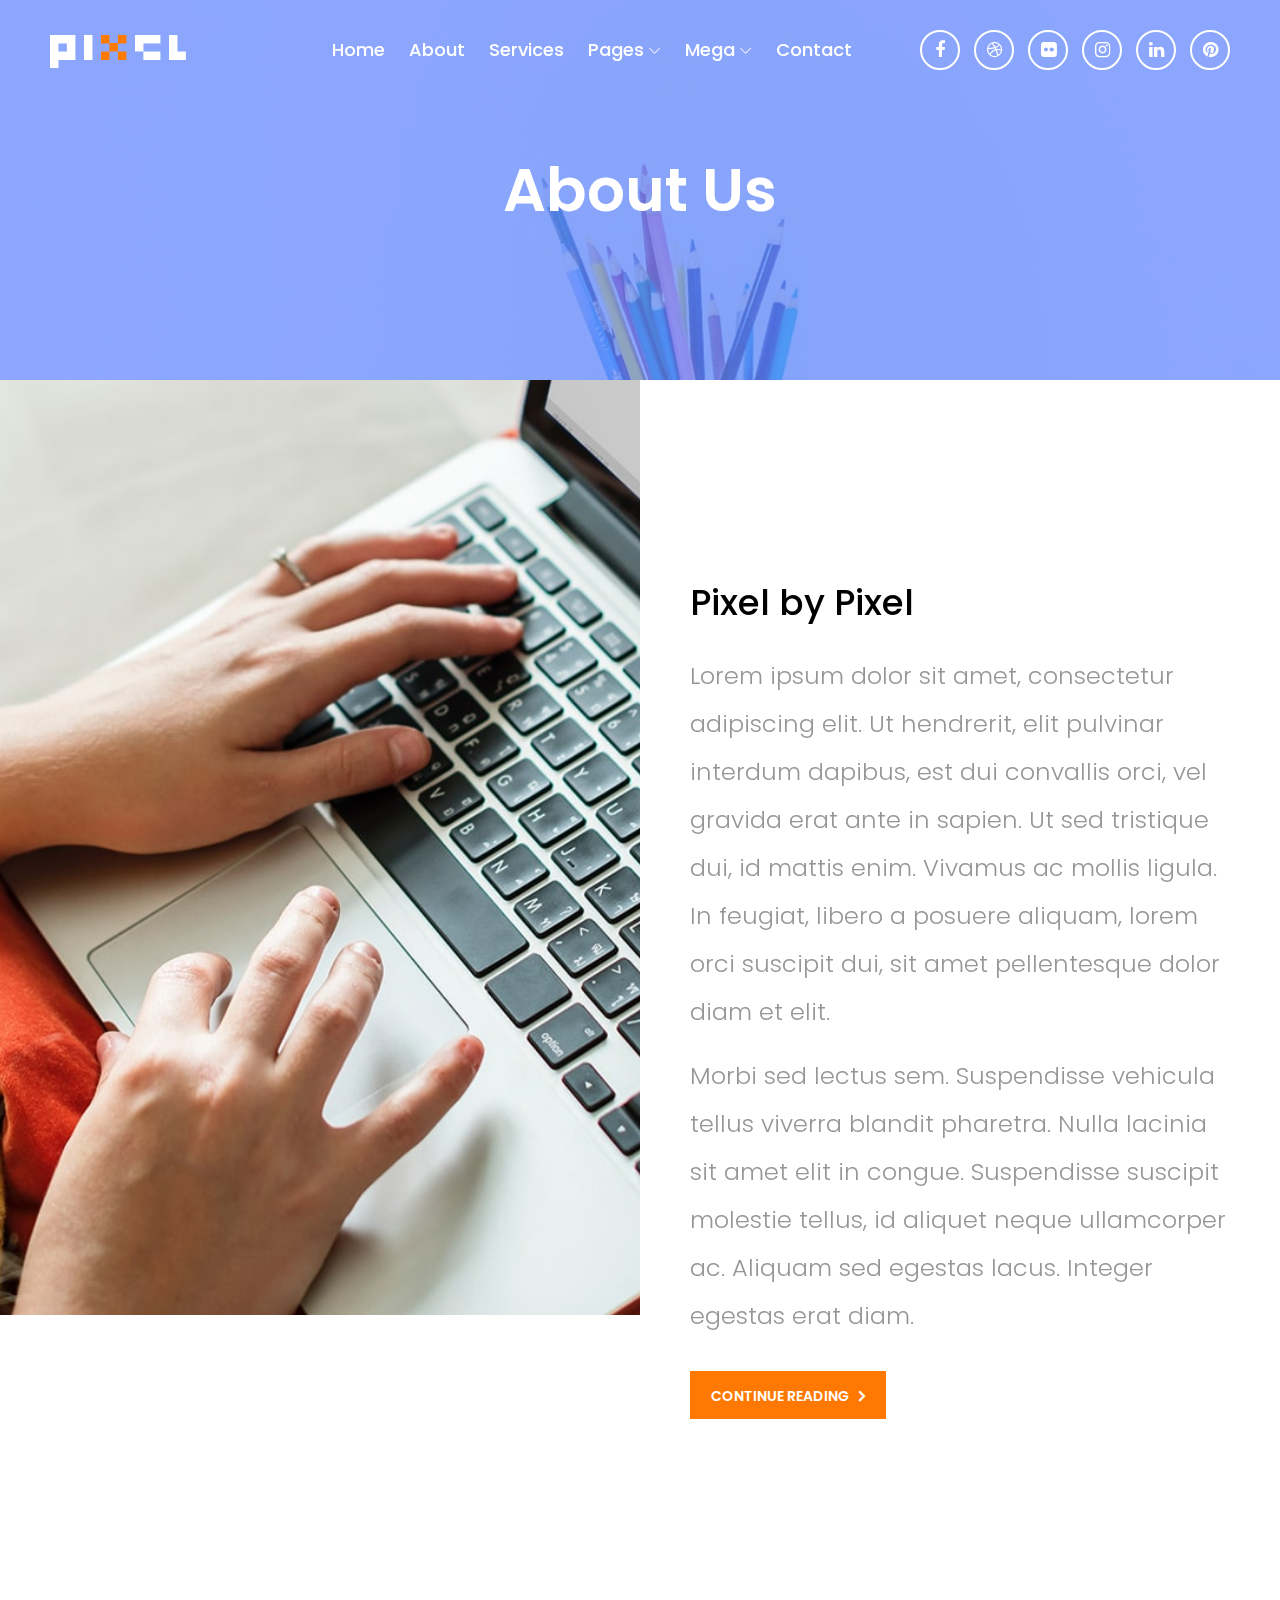
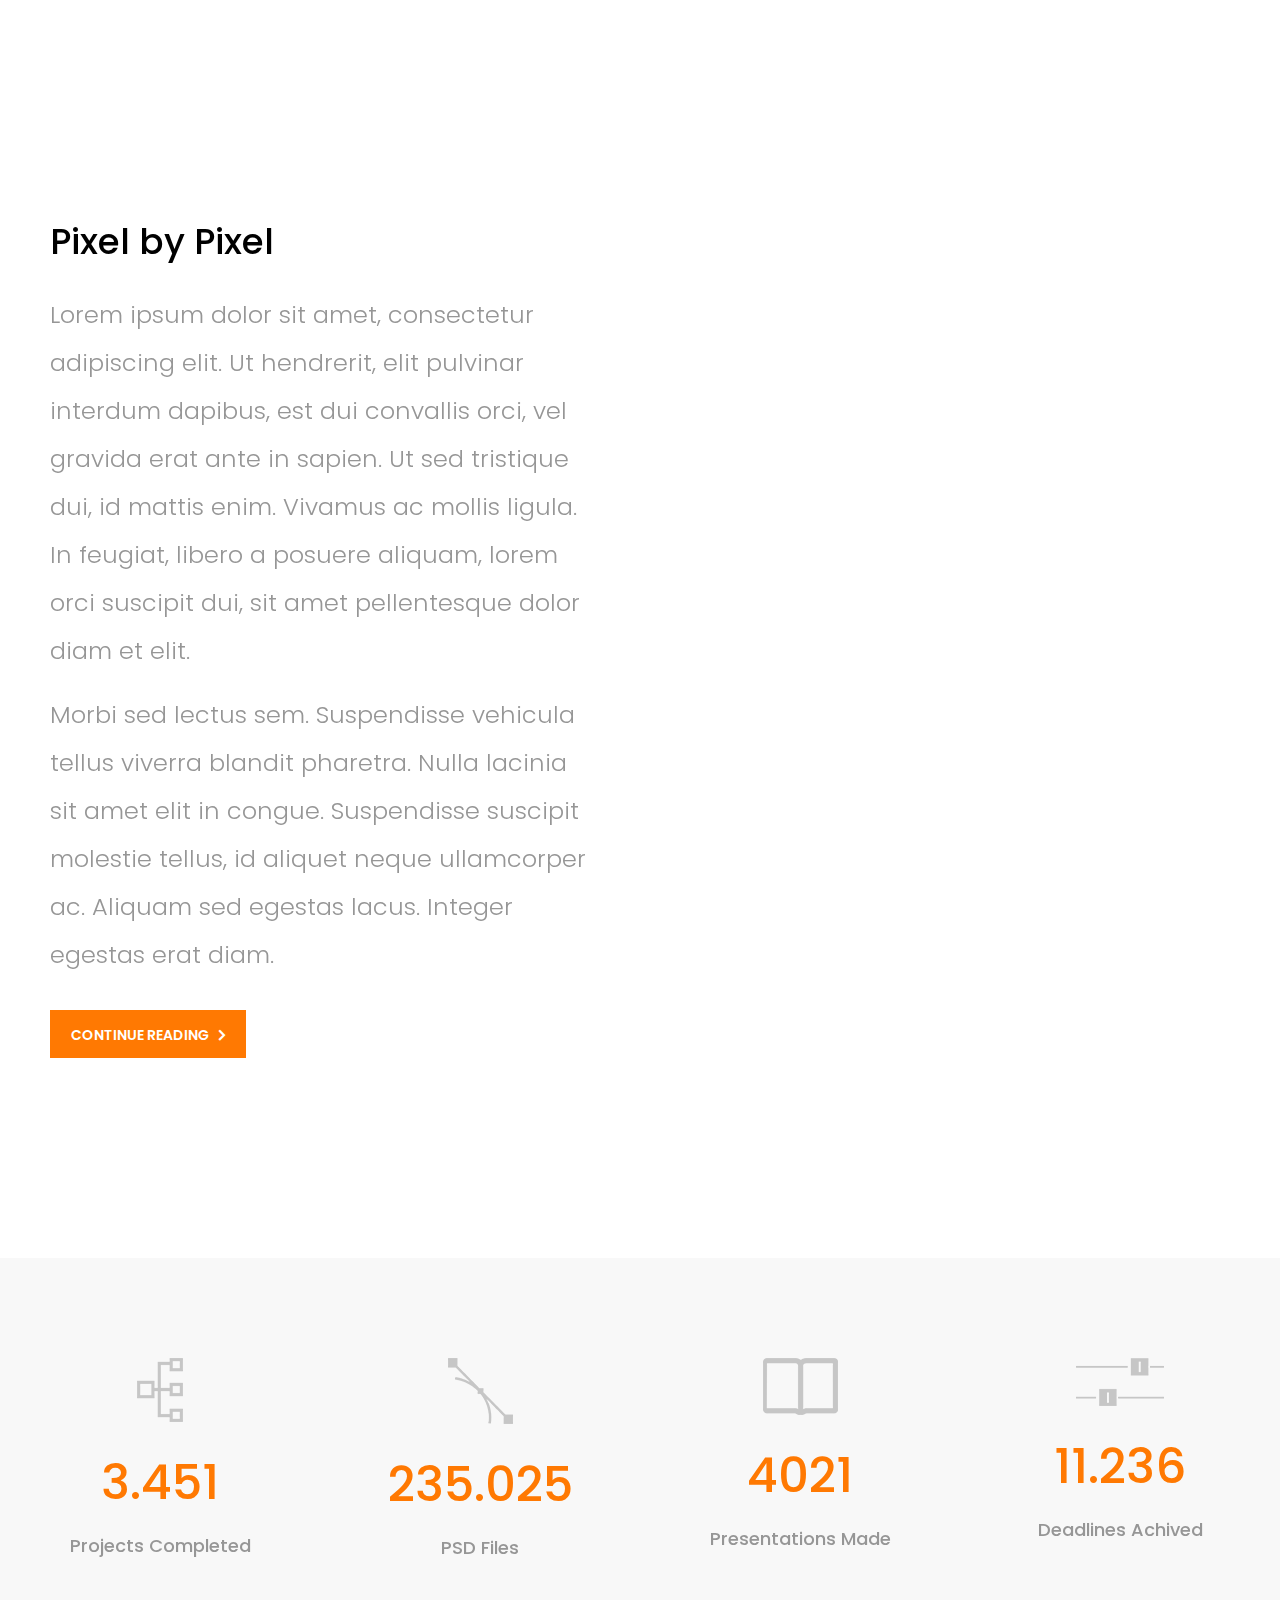
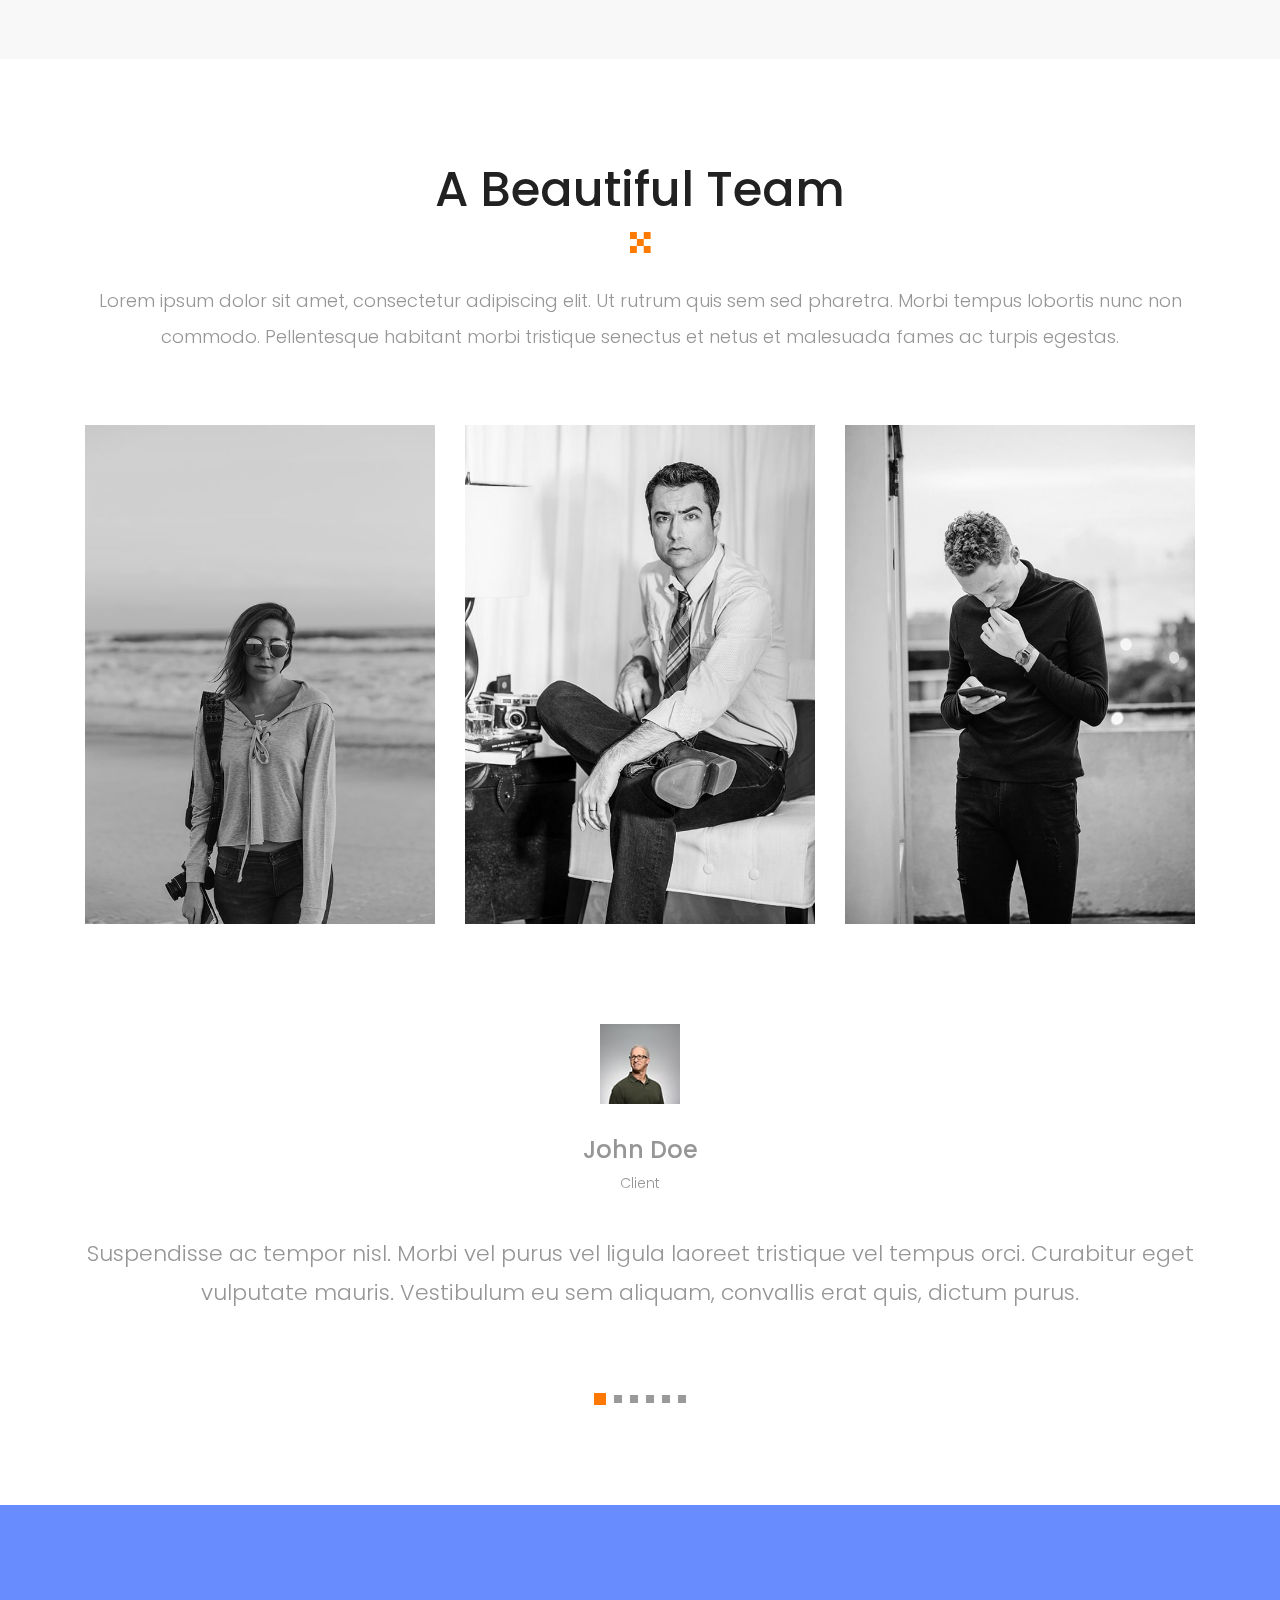
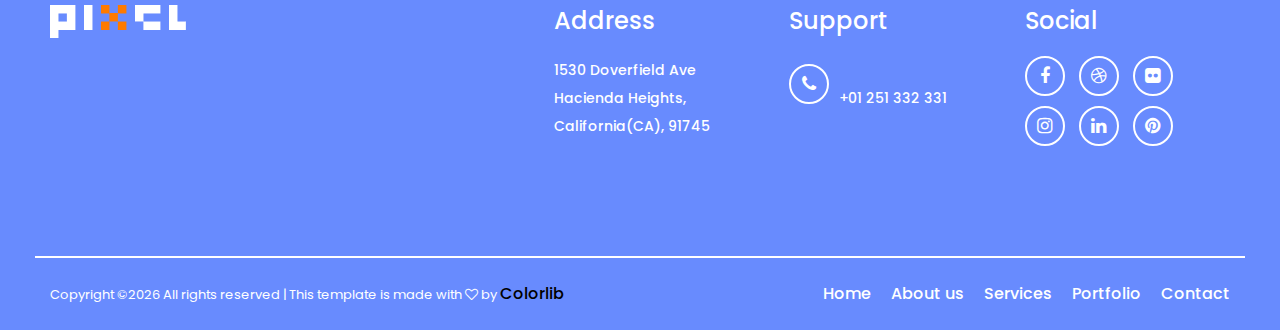
==== ZenaExotic/about.html @ d77fd938 "Add files via upload" ====
<!DOCTYPE html>
<html lang="en">

<head>
    <meta charset="UTF-8">
    <meta name="description" content="">
    <meta http-equiv="X-UA-Compatible" content="IE=edge">
    <meta name="viewport" content="width=device-width, initial-scale=1, shrink-to-fit=no">
    <!-- The above 4 meta tags *must* come first in the head; any other head content must come *after* these tags -->

    <!-- Title -->
    <title>Pixel - Digital Agency HTML Template</title>

    <!-- Favicon -->
    <link rel="icon" href="img/core-img/favicon.ico">

    <!-- Stylesheet -->
    <link rel="stylesheet" href="style.css">

</head>

<body>
    <!-- Preloader -->
    <div class="preloader d-flex align-items-center justify-content-center">
        <div class="lds-ellipsis">
            <div></div>
            <div></div>
            <div></div>
            <div></div>
        </div>
    </div>

    <!-- ##### Header Area Start ##### -->
    <header class="header-area">
        <!-- Navbar Area -->
        <div class="pixel-main-menu" id="sticker">
            <div class="classy-nav-container breakpoint-off">
                <div class="container-fluid">
                    <!-- Menu -->
                    <nav class="classy-navbar justify-content-between" id="pixelNav">

                        <!-- Nav brand -->
                        <a href="index.html" class="nav-brand"><img src="img/core-img/logo.png" alt=""></a>

                        <!-- Navbar Toggler -->
                        <div class="classy-navbar-toggler">
                            <span class="navbarToggler"><span></span><span></span><span></span></span>
                        </div>

                        <!-- Menu -->
                        <div class="classy-menu">

                            <!-- Close Button -->
                            <div class="classycloseIcon">
                                <div class="cross-wrap"><span class="top"></span><span class="bottom"></span></div>
                            </div>

                            <!-- Nav Start -->
                            <div class="classynav">
                                <ul>
                                    <li><a href="index.html">Home</a></li>
                                    <li><a href="about.html">About</a></li>
                                    <li><a href="services.html">Services</a></li>
                                    <li><a href="portfolio.html">Pages</a>
                                        <ul class="dropdown">
                                            <li><a href="index.html">Home</a></li>
                                            <li><a href="about.html">About Us</a></li>
                                            <li><a href="services.html">Services</a>
                                                <ul class="dropdown">
                                                    <li><a href="index.html">Home</a></li>
                                                    <li><a href="about.html">About Us</a></li>
                                                    <li><a href="services.html">Services</a></li>
                                                    <li><a href="portfolio.html">Portfolio</a>
                                                        <ul class="dropdown">
                                                            <li><a href="index.html">Home</a></li>
                                                            <li><a href="about.html">About Us</a></li>
                                                            <li><a href="services.html">Services</a></li>
                                                            <li><a href="portfolio.html">Portfolio</a></li>
                                                            <li><a href="contact.html">Contact</a></li>
                                                            <li><a href="elements.html">Elements</a></li>
                                                        </ul>
                                                    </li>
                                                    <li><a href="contact.html">Contact</a></li>
                                                    <li><a href="elements.html">Elements</a></li>
                                                </ul>
                                            </li>
                                            <li><a href="portfolio.html">Portfolio</a></li>
                                            <li><a href="contact.html">Contact</a></li>
                                            <li><a href="elements.html">Elements</a></li>
                                        </ul>
                                    </li>
                                    <li><a href="#">Mega</a>
                                        <div class="megamenu">
                                            <ul class="single-mega cn-col-4">
                                                <li><a href="index.html">Home</a></li>
                                                <li><a href="about.html">About Us</a></li>
                                                <li><a href="services.html">Services</a></li>
                                                <li><a href="portfolio.html">Portfolio</a></li>
                                                <li><a href="contact.html">Contact</a></li>
                                                <li><a href="elements.html">Elements</a></li>
                                            </ul>
                                            <ul class="single-mega cn-col-4">
                                                <li><a href="index.html">Home</a></li>
                                                <li><a href="about.html">About Us</a></li>
                                                <li><a href="services.html">Services</a></li>
                                                <li><a href="portfolio.html">Portfolio</a></li>
                                                <li><a href="contact.html">Contact</a></li>
                                                <li><a href="elements.html">Elements</a></li>
                                            </ul>
                                            <ul class="single-mega cn-col-4">
                                                <li><a href="index.html">Home</a></li>
                                                <li><a href="about.html">About Us</a></li>
                                                <li><a href="services.html">Services</a></li>
                                                <li><a href="portfolio.html">Portfolio</a></li>
                                                <li><a href="contact.html">Contact</a></li>
                                                <li><a href="elements.html">Elements</a></li>
                                            </ul>
                                            <ul class="single-mega cn-col-4">
                                                <li><a href="index.html">Home</a></li>
                                                <li><a href="about.html">About Us</a></li>
                                                <li><a href="services.html">Services</a></li>
                                                <li><a href="portfolio.html">Portfolio</a></li>
                                                <li><a href="contact.html">Contact</a></li>
                                                <li><a href="elements.html">Elements</a></li>
                                            </ul>
                                        </div>
                                    </li>
                                    <li><a href="contact.html">Contact</a></li>
                                </ul>

                                <!-- Top Social Info -->
                                <div class="top-social-info ml-5">
                                    <a href="#"><i class="fa fa-facebook"></i></a>
                                    <a href="#"><i class="fa fa-dribbble"></i></a>
                                    <a href="#"><i class="fa fa-flickr"></i></a>
                                    <a href="#"><i class="fa fa-instagram"></i></a>
                                    <a href="#"><i class="fa fa-linkedin"></i></a>
                                    <a href="#"><i class="fa fa-pinterest"></i></a>
                                </div>
                            </div>
                            <!-- Nav End -->
                        </div>
                    </nav>
                </div>
            </div>
        </div>
    </header>
    <!-- ##### Header Area End ##### -->

    <!-- ##### Breadcrumb Area Start ##### -->
    <section class="breadcrumb-area bg-img bg-overlay jarallax" style="background-image: url(img/bg-img/8.jpg);">
        <div class="container-fluid h-100">
            <div class="row h-100 align-items-center">
                <div class="col-12">
                    <div class="breadcrumb-content">
                        <h2>About Us</h2>
                    </div>
                </div>
            </div>
        </div>
    </section>
    <!-- ##### Breadcrumb Area End ##### -->

    <!-- ##### Feature Area Start ##### -->
    <section class="pixel-feature-area d-flex flex-wrap">
        <!-- Feature Thumbnail -->
        <div class="feature-thumbnail bg-img jarallax" style="background-image: url(img/bg-img/12.jpg);"></div>

        <!-- Feature Content -->
        <div class="feature-content">
            <h1>Pixel by Pixel</h1>
            <p>Lorem ipsum dolor sit amet, consectetur adipiscing elit. Ut hendrerit, elit pulvinar interdum dapibus, est dui convallis orci, vel gravida erat ante in sapien. Ut sed tristique dui, id mattis enim. Vivamus ac mollis ligula. In feugiat, libero a posuere aliquam, lorem orci suscipit dui, sit amet pellentesque dolor diam et elit.</p>
            <p>Morbi sed lectus sem. Suspendisse vehicula tellus viverra blandit pharetra. Nulla lacinia sit amet elit in congue. Suspendisse suscipit molestie tellus, id aliquet neque ullamcorper ac. Aliquam sed egestas lacus. Integer egestas erat diam.</p>
            <a href="#" class="btn pixel-btn mt-15">CONTINUE READING</a>
        </div>
    </section>
    <!-- ##### Feature Area End ##### -->

    <!-- ##### Feature Area Start ##### -->
    <section class="pixel-feature-area d-flex flex-wrap">
        <!-- Feature Content -->
        <div class="feature-content">
            <h1>Pixel by Pixel</h1>
            <p>Lorem ipsum dolor sit amet, consectetur adipiscing elit. Ut hendrerit, elit pulvinar interdum dapibus, est dui convallis orci, vel gravida erat ante in sapien. Ut sed tristique dui, id mattis enim. Vivamus ac mollis ligula. In feugiat, libero a posuere aliquam, lorem orci suscipit dui, sit amet pellentesque dolor diam et elit.</p>
            <p>Morbi sed lectus sem. Suspendisse vehicula tellus viverra blandit pharetra. Nulla lacinia sit amet elit in congue. Suspendisse suscipit molestie tellus, id aliquet neque ullamcorper ac. Aliquam sed egestas lacus. Integer egestas erat diam.</p>
            <a href="#" class="btn pixel-btn mt-15">CONTINUE READING</a>
        </div>

        <!-- Feature Thumbnail -->
        <div class="feature-thumbnail bg-img jarallax" style="background-image: url(img/bg-img/13.jpg);"></div>
    </section>
    <!-- ##### Feature Area End ##### -->

    <!-- ##### Cool Facts Area Start ##### -->
    <section class="pixel-cool-facts-area bg-gray section-padding-100-0">
        <div class="container-fluid">
            <div class="row">

                <!-- Single Cool Facts -->
                <div class="col-12 col-sm-6 col-lg-3">
                    <div class="single-cool-fact mb-100">
                        <div class="scf-icon">
                            <img src="img/core-img/m1.png" alt="">
                        </div>
                        <div class="scf-text">
                            <h2><span class="counter">3.451</span></h2>
                            <h6>Projects Completed</h6>
                        </div>
                    </div>
                </div>

                <!-- Single Cool Facts -->
                <div class="col-12 col-sm-6 col-lg-3">
                    <div class="single-cool-fact mb-100">
                        <div class="scf-icon">
                            <img src="img/core-img/m2.png" alt="">
                        </div>
                        <div class="scf-text">
                            <h2><span class="counter">235.025</span></h2>
                            <h6>PSD Files</h6>
                        </div>
                    </div>
                </div>

                <!-- Single Cool Facts -->
                <div class="col-12 col-sm-6 col-lg-3">
                    <div class="single-cool-fact mb-100">
                        <div class="scf-icon">
                            <img src="img/core-img/m3.png" alt="">
                        </div>
                        <div class="scf-text">
                            <h2><span class="counter">4021</span></h2>
                            <h6>Presentations Made</h6>
                        </div>
                    </div>
                </div>

                <!-- Single Cool Facts -->
                <div class="col-12 col-sm-6 col-lg-3">
                    <div class="single-cool-fact mb-100">
                        <div class="scf-icon">
                            <img src="img/core-img/m4.png" alt="">
                        </div>
                        <div class="scf-text">
                            <h2><span class="counter">11.236</span></h2>
                            <h6>Deadlines Achived</h6>
                        </div>
                    </div>
                </div>

            </div>
        </div>
    </section>
    <!-- ##### Cool Facts Area End ##### -->

    <!-- ##### Team Area Start ##### -->
    <section class="team-member-area section-padding-100-0">
        <div class="container">
            <div class="row">
                <div class="col-12">
                    <!-- Section Heading -->
                    <div class="section-heading text-center">
                        <h2>A Beautiful Team</h2>
                        <img class="mb-30" src="img/core-img/x.png" alt="">
                        <p>Lorem ipsum dolor sit amet, consectetur adipiscing elit. Ut rutrum quis sem sed pharetra. Morbi tempus lobortis nunc non commodo. Pellentesque habitant morbi tristique senectus et netus et malesuada fames ac turpis egestas.</p>
                    </div>
                </div>
            </div>

            <div class="row">
                <!-- Single Team Member -->
                <div class="col-12 col-md-6 col-lg-4">
                    <div class="single-team-member mb-100">
                        <img src="img/bg-img/14.jpg" alt="">
                        <!-- Hover Text -->
                        <div class="hover-text d-flex align-items-end justify-content-center text-center">
                            <div class="hover--">
                                <h4>Jane Doe</h4>
                                <h6>Digital Designer</h6>
                                <div class="social-info">
                                    <a href="#"><i class="fa fa-behance" aria-hidden="true"></i></a>
                                    <a href="#"><i class="fa fa-dribbble" aria-hidden="true"></i></a>
                                    <a href="#"><i class="fa fa-flickr" aria-hidden="true"></i></a>
                                    <a href="#"><i class="fa fa-linkedin" aria-hidden="true"></i></a>
                                    <a href="#"><i class="fa fa-pinterest" aria-hidden="true"></i></a>
                                </div>
                            </div>
                        </div>
                    </div>
                </div>

                <!-- Single Team Member -->
                <div class="col-12 col-md-6 col-lg-4">
                    <div class="single-team-member mb-100">
                        <img src="img/bg-img/15.jpg" alt="">
                        <!-- Hover Text -->
                        <div class="hover-text d-flex align-items-end justify-content-center text-center">
                            <div class="hover--">
                                <h4>Jane Doe</h4>
                                <h6>Digital Designer</h6>
                                <div class="social-info">
                                    <a href="#"><i class="fa fa-behance" aria-hidden="true"></i></a>
                                    <a href="#"><i class="fa fa-dribbble" aria-hidden="true"></i></a>
                                    <a href="#"><i class="fa fa-flickr" aria-hidden="true"></i></a>
                                    <a href="#"><i class="fa fa-linkedin" aria-hidden="true"></i></a>
                                    <a href="#"><i class="fa fa-pinterest" aria-hidden="true"></i></a>
                                </div>
                            </div>
                        </div>
                    </div>
                </div>

                <!-- Single Team Member -->
                <div class="col-12 col-md-6 col-lg-4">
                    <div class="single-team-member mb-100">
                        <img src="img/bg-img/16.jpg" alt="">
                        <!-- Hover Text -->
                        <div class="hover-text d-flex align-items-end justify-content-center text-center">
                            <div class="hover--">
                                <h4>Jane Doe</h4>
                                <h6>Digital Designer</h6>
                                <div class="social-info">
                                    <a href="#"><i class="fa fa-behance" aria-hidden="true"></i></a>
                                    <a href="#"><i class="fa fa-dribbble" aria-hidden="true"></i></a>
                                    <a href="#"><i class="fa fa-flickr" aria-hidden="true"></i></a>
                                    <a href="#"><i class="fa fa-linkedin" aria-hidden="true"></i></a>
                                    <a href="#"><i class="fa fa-pinterest" aria-hidden="true"></i></a>
                                </div>
                            </div>
                        </div>
                    </div>
                </div>
            </div>
        </div>
    </section>
    <!-- ##### Team Area End ##### -->

    <!-- ##### Testimonial Area Start ##### -->
    <section class="testimonial-area mb-100">
        <div class="container">
            <div class="row">
                <div class="col-12">
                    <!-- Testimonial Slides -->
                    <div class="testimonial-slides owl-carousel">

                        <!-- Single Slide -->
                        <div class="single-testimonial-slide">
                            <img src="img/bg-img/17.jpg" alt="">
                            <h4>John Doe</h4>
                            <span>Client</span>
                            <h5>Suspendisse ac tempor nisl. Morbi vel purus vel ligula laoreet tristique vel tempus orci. Curabitur eget vulputate mauris. Vestibulum eu sem aliquam, convallis erat quis, dictum purus. </h5>
                        </div>

                        <!-- Single Slide -->
                        <div class="single-testimonial-slide">
                            <img src="img/bg-img/18.jpg" alt="">
                            <h4>John Doe</h4>
                            <span>Client</span>
                            <h5>Suspendisse ac tempor nisl. Morbi vel purus vel ligula laoreet tristique vel tempus orci. Curabitur eget vulputate mauris. Vestibulum eu sem aliquam, convallis erat quis, dictum purus. </h5>
                        </div>

                        <!-- Single Slide -->
                        <div class="single-testimonial-slide">
                            <img src="img/bg-img/17.jpg" alt="">
                            <h4>John Doe</h4>
                            <span>Client</span>
                            <h5>Suspendisse ac tempor nisl. Morbi vel purus vel ligula laoreet tristique vel tempus orci. Curabitur eget vulputate mauris. Vestibulum eu sem aliquam, convallis erat quis, dictum purus. </h5>
                        </div>

                        <!-- Single Slide -->
                        <div class="single-testimonial-slide">
                            <img src="img/bg-img/18.jpg" alt="">
                            <h4>John Doe</h4>
                            <span>Client</span>
                            <h5>Suspendisse ac tempor nisl. Morbi vel purus vel ligula laoreet tristique vel tempus orci. Curabitur eget vulputate mauris. Vestibulum eu sem aliquam, convallis erat quis, dictum purus. </h5>
                        </div>

                        <!-- Single Slide -->
                        <div class="single-testimonial-slide">
                            <img src="img/bg-img/17.jpg" alt="">
                            <h4>John Doe</h4>
                            <span>Client</span>
                            <h5>Suspendisse ac tempor nisl. Morbi vel purus vel ligula laoreet tristique vel tempus orci. Curabitur eget vulputate mauris. Vestibulum eu sem aliquam, convallis erat quis, dictum purus. </h5>
                        </div>

                        <!-- Single Slide -->
                        <div class="single-testimonial-slide">
                            <img src="img/bg-img/18.jpg" alt="">
                            <h4>John Doe</h4>
                            <span>Client</span>
                            <h5>Suspendisse ac tempor nisl. Morbi vel purus vel ligula laoreet tristique vel tempus orci. Curabitur eget vulputate mauris. Vestibulum eu sem aliquam, convallis erat quis, dictum purus. </h5>
                        </div>

                    </div>
                </div>
            </div>
        </div>
    </section>
    <!-- ##### Testimonial Area End ##### -->

    <!-- ##### Footer Area Start ##### -->
    <footer class="footer-area section-padding-100-0">
        <div class="container-fluid">
            <div class="row justify-content-between">

                <!-- Single Footer Widget -->
                <div class="col-12 col-sm-6 col-md-3">
                    <div class="single-footer-widget mb-100">
                        <!-- Footer Logo -->
                        <a href="index.html" class="footer-logo"><img src="img/core-img/logo.png" alt=""></a>
                    </div>
                </div>

                <!-- Single Footer Widget -->
                <div class="col-12 col-md-9 col-lg-8 col-xl-7">
                    <div class="row">
                        <!-- Single Footer Widget -->
                        <div class="col-sm-4">
                            <div class="single-footer-widget mb-100">
                                <h5 class="widget-title">Address</h5>
                                <p>1530 Doverfield Ave <br> Hacienda Heights, California(CA), 91745</p>
                            </div>
                        </div>

                        <!-- Single Footer Widget -->
                        <div class="col-sm-4">
                            <div class="single-footer-widget mb-100">
                                <h5 class="widget-title">Support</h5>
                                <p><i class="fa fa-phone"></i> <br> +01 251 332 331</p>
                            </div>
                        </div>

                        <!-- Single Footer Widget -->
                        <div class="col-sm-4">
                            <div class="single-footer-widget mb-100">
                                <h5 class="widget-title">Social</h5>
                                <div class="footer-social-info">
                                    <a href="#"><i class="fa fa-facebook"></i></a>
                                    <a href="#"><i class="fa fa-dribbble"></i></a>
                                    <a href="#"><i class="fa fa-flickr"></i></a>
                                    <a href="#"><i class="fa fa-instagram"></i></a>
                                    <a href="#"><i class="fa fa-linkedin"></i></a>
                                    <a href="#"><i class="fa fa-pinterest"></i></a>
                                </div>
                            </div>
                        </div>
                    </div>
                </div>
            </div>
        </div>

        <!-- Copywrite Area -->
        <div class="copywrite-area">
            <div class="container-fluid">
                <div class="row align-items-center">
                    <div class="col-12 col-md-6">
                        <div class="copywrite-content">
                            <!-- Copywrite Text -->
                            <p class="copywrite-text"><!-- Link back to Colorlib can't be removed. Template is licensed under CC BY 3.0. -->
Copyright &copy;<script>document.write(new Date().getFullYear());</script> All rights reserved | This template is made with <i class="fa fa-heart-o" aria-hidden="true"></i> by <a href="https://colorlib.com" target="_blank">Colorlib</a>
<!-- Link back to Colorlib can't be removed. Template is licensed under CC BY 3.0. -->
</p>
                        </div>
                    </div>
                    <div class="col-12 col-md-6">
                        <nav class="footer-nav">
                            <ul>
                                <li><a href="#">Home</a></li>
                                <li><a href="#">About us</a></li>
                                <li><a href="#">Services</a></li>
                                <li><a href="#">Portfolio</a></li>
                                <li><a href="#">Contact</a></li>
                            </ul>
                        </nav>
                    </div>
                </div>
            </div>
        </div>
    </footer>
    <!-- ##### Footer Area Start ##### -->

    <!-- ##### All Javascript Script ##### -->
    <!-- jQuery-2.2.4 js -->
    <script src="js/jquery/jquery-2.2.4.min.js"></script>
    <!-- Popper js -->
    <script src="js/bootstrap/popper.min.js"></script>
    <!-- Bootstrap js -->
    <script src="js/bootstrap/bootstrap.min.js"></script>
    <!-- All Plugins js -->
    <script src="js/plugins/plugins.js"></script>
    <!-- Active js -->
    <script src="js/active.js"></script>
</body>

</html>
---- ZenaExotic/style.css ----
/* transition - animation */
/* flex */
/* [Stylesheet - 1.0] */
/* :: 1.0 Import Fonts */
@import url("https://fonts.googleapis.com/css?family=Poppins:300,300i,400,400i,500,500i,600,600i,700,700i,800,800i,900,900i");
/* :: 2.0 Import All CSS */
@import url(css/bootstrap.min.css);
@import url(css/classy-nav.css);
@import url(css/owl.carousel.min.css);
@import url(css/animate.css);
@import url(css/magnific-popup.css);
@import url(css/font-awesome.min.css);
/* :: 3.0 Base CSS */
* {
  margin: 0;
  padding: 0; }

body {
  font-family: "Poppins", sans-serif;
  font-size: 14px; }

h1,
h2,
h3,
h4,
h5,
h6 {
  font-family: "Poppins", sans-serif;
  color: #000000;
  line-height: 1.3;
  font-weight: 500; }

p {
  font-family: "Poppins", sans-serif;
  color: #969696;
  font-size: 15px;
  line-height: 2;
  font-weight: 400; }

a,
a:hover,
a:focus {
  -webkit-transition-duration: 500ms;
  -o-transition-duration: 500ms;
  transition-duration: 500ms;
  text-decoration: none;
  outline: 0 solid transparent;
  color: #000000;
  font-weight: 500;
  font-size: 16px; }

ul,
ol {
  margin: 0; }
  ul li,
  ol li {
    list-style: none; }

img {
  height: auto;
  max-width: 100%; }

/* :: 3.1.0 Spacing */
.mt-15 {
  margin-top: 15px !important; }

.mt-30 {
  margin-top: 30px !important; }

.mt-50 {
  margin-top: 50px !important; }

.mt-70 {
  margin-top: 70px !important; }

.mt-100 {
  margin-top: 100px !important; }

.mb-15 {
  margin-bottom: 15px !important; }

.mb-30 {
  margin-bottom: 30px !important; }

.mb-50 {
  margin-bottom: 50px !important; }

.mb-70 {
  margin-bottom: 70px !important; }

.mb-100 {
  margin-bottom: 100px !important; }

.ml-15 {
  margin-left: 15px !important; }

.ml-30 {
  margin-left: 30px !important; }

.ml-50 {
  margin-left: 50px !important; }

.mr-15 {
  margin-right: 15px !important; }

.mr-30 {
  margin-right: 30px !important; }

.mr-50 {
  margin-right: 50px !important; }

/* :: 3.2.0 Height */
.height-400 {
  height: 400px !important; }

.height-500 {
  height: 500px !important; }

.height-600 {
  height: 600px !important; }

.height-700 {
  height: 700px !important; }

.height-800 {
  height: 800px !important; }

/* :: 3.3.0 Section Padding */
.section-padding-100 {
  padding-top: 100px;
  padding-bottom: 100px; }

.section-padding-100-0 {
  padding-top: 100px;
  padding-bottom: 0; }

.section-padding-0-100 {
  padding-top: 0;
  padding-bottom: 100px; }

.section-padding-100-70 {
  padding-top: 100px;
  padding-bottom: 70px; }

/* :: 3.4.0 Preloader */
.preloader {
  background-color: #688bfe;
  width: 100%;
  height: 100%;
  position: fixed;
  top: 0;
  left: 0;
  right: 0;
  z-index: 99999; }
  .preloader .lds-ellipsis {
    display: inline-block;
    position: relative;
    width: 64px;
    height: 64px; }
    .preloader .lds-ellipsis div {
      position: absolute;
      top: 27px;
      width: 11px;
      height: 11px;
      border-radius: 50%;
      background: #ffffff;
      animation-timing-function: cubic-bezier(0, 1, 1, 0); }
      .preloader .lds-ellipsis div:nth-child(1) {
        left: 6px;
        -webkit-animation: lds-ellipsis1 0.6s infinite;
        animation: lds-ellipsis1 0.6s infinite; }
      .preloader .lds-ellipsis div:nth-child(2) {
        left: 6px;
        -webkit-animation: lds-ellipsis2 0.6s infinite;
        animation: lds-ellipsis2 0.6s infinite; }
      .preloader .lds-ellipsis div:nth-child(3) {
        left: 26px;
        -webkit-animation: lds-ellipsis2 0.6s infinite;
        animation: lds-ellipsis2 0.6s infinite; }
      .preloader .lds-ellipsis div:nth-child(4) {
        left: 45px;
        -webkit-animation: lds-ellipsis3 0.6s infinite;
        animation: lds-ellipsis3 0.6s infinite; }

@-webkit-keyframes lds-ellipsis1 {
  0% {
    -webkit-transform: scale(0);
    -ms-transform: scale(0);
    transform: scale(0); }
  100% {
    -webkit-transform: scale(1);
    -ms-transform: scale(1);
    transform: scale(1); } }
@keyframes lds-ellipsis1 {
  0% {
    -webkit-transform: scale(0);
    -ms-transform: scale(0);
    transform: scale(0); }
  100% {
    -webkit-transform: scale(1);
    -ms-transform: scale(1);
    transform: scale(1); } }
@-webkit-keyframes lds-ellipsis3 {
  0% {
    -webkit-transform: scale(1);
    -ms-transform: scale(1);
    transform: scale(1); }
  100% {
    -webkit-transform: scale(0);
    -ms-transform: scale(0);
    transform: scale(0); } }
@keyframes lds-ellipsis3 {
  0% {
    -webkit-transform: scale(1);
    -ms-transform: scale(1);
    transform: scale(1); }
  100% {
    -webkit-transform: scale(0);
    -ms-transform: scale(0);
    transform: scale(0); } }
@-webkit-keyframes lds-ellipsis2 {
  0% {
    -webkit-transform: translate(0, 0);
    -ms-transform: translate(0, 0);
    transform: translate(0, 0); }
  100% {
    -webkit-transform: translate(19px, 0);
    -ms-transform: translate(19px, 0);
    transform: translate(19px, 0); } }
@keyframes lds-ellipsis2 {
  0% {
    -webkit-transform: translate(0, 0);
    -ms-transform: translate(0, 0);
    transform: translate(0, 0); }
  100% {
    -webkit-transform: translate(19px, 0);
    -ms-transform: translate(19px, 0);
    transform: translate(19px, 0); } }
/* :: 3.5.0 Miscellaneous */
.jarallax {
  position: relative;
  z-index: 0; }

.jarallax > .jarallax-img {
  position: absolute;
  object-fit: cover;
  font-family: 'object-fit: cover;';
  top: 0;
  left: 0;
  width: 100%;
  height: 100%;
  z-index: -1; }

.section-heading {
  position: relative;
  z-index: 1;
  margin-bottom: 70px; }
  .section-heading h2 {
    font-size: 48px;
    color: #212121;
    font-weight: 700;
    margin-bottom: 10px;
    font-weight: 500; }
    @media only screen and (min-width: 992px) and (max-width: 1199px) {
      .section-heading h2 {
        font-size: 36px; } }
    @media only screen and (min-width: 768px) and (max-width: 991px) {
      .section-heading h2 {
        font-size: 30px; } }
    @media only screen and (max-width: 767px) {
      .section-heading h2 {
        font-size: 24px; } }
  .section-heading h6 {
    font-size: 18px;
    margin-bottom: 0;
    color: #969696; }
  .section-heading p {
    font-weight: 300;
    font-size: 18px;
    margin-bottom: 0; }

.box-shadow {
  position: relative;
  z-index: 1; }
  .box-shadow:hover {
    box-shadow: 0 0 24px rgba(0, 0, 0, 0.2); }

.tooltip-inner {
  background-color: #ff7902;
  box-shadow: 0 0 24px rgba(0, 0, 0, 0.2); }

.tooltip .arrow::before {
  border-bottom-color: #ff7902; }

.bg-img {
  background-position: center center;
  background-size: cover;
  background-repeat: no-repeat; }

.bg-white {
  background-color: #ffffff !important; }

.bg-dark {
  background-color: #000000 !important; }

.bg-transparent {
  background-color: transparent !important; }

.bg-gray {
  background-color: #f8f8f8; }

.font-bold {
  font-weight: 700; }

.font-light {
  font-weight: 300; }

.bg-overlay {
  position: relative;
  z-index: 2;
  background-position: center center;
  background-size: cover; }
  .bg-overlay::after {
    background-color: rgba(0, 0, 0, 0.61);
    position: absolute;
    z-index: -1;
    top: 0;
    left: 0;
    width: 100%;
    height: 100%;
    content: ""; }

.bg-fixed {
  background-attachment: fixed !important; }

/* :: 3.6.0 ScrollUp */
#scrollUp {
  background-color: #688bfe;
  border-radius: 5px 0 0 5px;
  bottom: 70px;
  color: #ffffff;
  font-size: 10px;
  padding: 12px 0;
  height: 60px;
  line-height: 1.5;
  right: 0;
  text-align: center;
  width: 35px;
  -webkit-transition-duration: 500ms;
  -o-transition-duration: 500ms;
  transition-duration: 500ms;
  font-weight: 700;
  box-shadow: 0 1px 5px 2px rgba(0, 0, 0, 0.15);
  text-transform: uppercase; }
  #scrollUp i {
    font-size: 18px;
    display: block; }
  #scrollUp:hover {
    background-color: #ff7902;
    color: #ffffff; }

/* :: 3.7.0 pixel Button */
.pixel-btn {
  -webkit-transition-duration: 500ms;
  -o-transition-duration: 500ms;
  transition-duration: 500ms;
  background-color: #ff7902;
  position: relative;
  z-index: 1;
  display: inline-block;
  min-width: 170px;
  height: 48px;
  color: #ffffff;
  border-radius: 0;
  padding: 0 35px 0 20px;
  font-size: 14px;
  line-height: 48px;
  font-weight: 600;
  text-transform: uppercase; }
  .pixel-btn::after {
    position: absolute;
    top: 0;
    right: 20px;
    font-size: 18px;
    content: '\f105';
    font-family: 'FontAwesome';
    z-index: 1; }
  .pixel-btn:hover, .pixel-btn:focus {
    font-size: 14px;
    font-weight: 600;
    background-color: #688bfe;
    color: #ffffff;
    box-shadow: 0 0 50px rgba(0, 0, 0, 0.15); }
  .pixel-btn.btn-2 {
    background-color: #688bfe;
    color: #ffffff; }
    .pixel-btn.btn-2:hover, .pixel-btn.btn-2:focus {
      background-color: #ff7902;
      color: #ffffff;
      box-shadow: 0 0 50px rgba(0, 0, 0, 0.15); }
  .pixel-btn.btn-3 {
    background-color: transparent;
    color: #688bfe;
    border: 2px solid #688bfe;
    line-height: 44px; }
    .pixel-btn.btn-3:hover, .pixel-btn.btn-3:focus {
      background-color: transparent;
      color: #ff7902;
      box-shadow: 0 0 50px rgba(0, 0, 0, 0.15);
      border: 2px solid #ff7902; }

/* :: 4.0 Header Area CSS */
.header-area {
  position: absolute;
  z-index: 1000;
  width: 100%;
  top: 0;
  left: 0;
  right: 0; }
  .header-area .pixel-main-menu {
    position: relative;
    width: 100%;
    z-index: 1;
    padding: 0 35px;
    -webkit-transition-duration: 500ms;
    -o-transition-duration: 500ms;
    transition-duration: 500ms; }
    @media only screen and (max-width: 767px) {
      .header-area .pixel-main-menu {
        padding: 0; } }
    .header-area .pixel-main-menu .classy-nav-container {
      background-color: transparent; }
    .header-area .pixel-main-menu .classy-navbar {
      height: 100px;
      padding: 0;
      background-color: transparent; }
      @media only screen and (min-width: 768px) and (max-width: 991px) {
        .header-area .pixel-main-menu .classy-navbar {
          height: 70px; } }
      @media only screen and (max-width: 767px) {
        .header-area .pixel-main-menu .classy-navbar {
          height: 70px; } }
      @media only screen and (max-width: 767px) {
        .header-area .pixel-main-menu .classy-navbar .nav-brand {
          width: 80px;
          margin-right: 10px; } }
      .header-area .pixel-main-menu .classy-navbar .classynav ul li a {
        font-weight: 500;
        text-transform: capitalize;
        font-size: 18px;
        padding: 0 10px;
        color: #ffffff; }
        .header-area .pixel-main-menu .classy-navbar .classynav ul li a:hover, .header-area .pixel-main-menu .classy-navbar .classynav ul li a:focus {
          color: #ff7902; }
        @media only screen and (min-width: 992px) and (max-width: 1199px) {
          .header-area .pixel-main-menu .classy-navbar .classynav ul li a {
            font-size: 16px;
            padding: 0 5px; } }
        @media only screen and (min-width: 768px) and (max-width: 991px) {
          .header-area .pixel-main-menu .classy-navbar .classynav ul li a {
            color: #212121;
            font-size: 14px; } }
        @media only screen and (max-width: 767px) {
          .header-area .pixel-main-menu .classy-navbar .classynav ul li a {
            color: #212121;
            font-size: 14px; } }
      .header-area .pixel-main-menu .classy-navbar .classynav > ul > li:first-child a {
        padding-left: 0; }
        @media only screen and (min-width: 768px) and (max-width: 991px) {
          .header-area .pixel-main-menu .classy-navbar .classynav > ul > li:first-child a {
            padding-left: 10px; } }
        @media only screen and (max-width: 767px) {
          .header-area .pixel-main-menu .classy-navbar .classynav > ul > li:first-child a {
            padding-left: 10px; } }
      .header-area .pixel-main-menu .classy-navbar .classynav ul li.megamenu-item > a::after,
      .header-area .pixel-main-menu .classy-navbar .classynav ul li.has-down > a::after {
        color: #ffffff; }
        @media only screen and (min-width: 768px) and (max-width: 991px) {
          .header-area .pixel-main-menu .classy-navbar .classynav ul li.megamenu-item > a::after,
          .header-area .pixel-main-menu .classy-navbar .classynav ul li.has-down > a::after {
            color: #212121; } }
        @media only screen and (max-width: 767px) {
          .header-area .pixel-main-menu .classy-navbar .classynav ul li.megamenu-item > a::after,
          .header-area .pixel-main-menu .classy-navbar .classynav ul li.has-down > a::after {
            color: #212121; } }
      .header-area .pixel-main-menu .classy-navbar .classynav ul li ul li.megamenu-item > a::after,
      .header-area .pixel-main-menu .classy-navbar .classynav ul li ul li.has-down > a::after {
        color: #212121; }
      .header-area .pixel-main-menu .classy-navbar .classynav ul li ul li a {
        color: #212121;
        font-size: 14px;
        padding: 0 20px; }
  .header-area .top-social-info {
    position: relative;
    z-index: 1; }
    @media only screen and (min-width: 768px) and (max-width: 991px) {
      .header-area .top-social-info {
        margin-top: 30px;
        margin-left: 15px !important; } }
    @media only screen and (max-width: 767px) {
      .header-area .top-social-info {
        margin-top: 30px;
        margin-left: 15px !important; } }
    .header-area .top-social-info a {
      display: inline-block;
      width: 40px;
      height: 40px;
      font-size: 18px;
      border: 2px solid #ffffff;
      color: #ffffff;
      border-radius: 50%;
      text-align: center;
      line-height: 36px;
      margin-left: 10px; }
      @media only screen and (min-width: 992px) and (max-width: 1199px) {
        .header-area .top-social-info a {
          width: 30px;
          height: 30px;
          line-height: 26px;
          margin-left: 5px;
          font-size: 14px; } }
      @media only screen and (min-width: 768px) and (max-width: 991px) {
        .header-area .top-social-info a {
          width: 30px;
          height: 30px;
          line-height: 26px;
          margin-left: 5px;
          font-size: 14px;
          color: #212121;
          border-color: #212121; } }
      @media only screen and (max-width: 767px) {
        .header-area .top-social-info a {
          width: 30px;
          height: 30px;
          line-height: 26px;
          margin-left: 5px;
          font-size: 14px;
          color: #212121;
          border-color: #212121; } }
      .header-area .top-social-info a:hover, .header-area .top-social-info a:focus {
        border-color: #ff7902;
        color: #ff7902; }
  .header-area .is-sticky .pixel-main-menu {
    background-color: #688bfe;
    box-shadow: 0 7px 40px 0 rgba(0, 0, 0, 0.3); }

.classy-navbar-toggler .navbarToggler span {
  background-color: #ffffff; }

/* :: 5.0 Hero Area CSS */
.hero-area {
  position: relative;
  z-index: 1; }
  .hero-area .owl-prev,
  .hero-area .owl-next {
    position: absolute;
    top: 50%;
    font-size: 24px;
    font-weight: 700;
    color: #ffffff;
    left: 50px;
    text-transform: uppercase;
    -webkit-transition-duration: 500ms;
    -o-transition-duration: 500ms;
    transition-duration: 500ms;
    -webkit-transform: translateY(-50%);
    -ms-transform: translateY(-50%);
    transform: translateY(-50%);
    opacity: 0;
    visibility: hidden; }
    @media only screen and (min-width: 768px) and (max-width: 991px) {
      .hero-area .owl-prev,
      .hero-area .owl-next {
        font-size: 18px; } }
    @media only screen and (max-width: 767px) {
      .hero-area .owl-prev,
      .hero-area .owl-next {
        left: 20px;
        font-size: 16px; } }
    .hero-area .owl-prev:hover,
    .hero-area .owl-next:hover {
      color: #ff7902; }
  .hero-area .owl-next {
    left: auto;
    right: 50px; }
    @media only screen and (max-width: 767px) {
      .hero-area .owl-next {
        right: 20px; } }
  .hero-area:hover .owl-next,
  .hero-area:hover .owl-prev {
    opacity: 1;
    visibility: visible; }

.single-slide {
  position: relative;
  z-index: 99;
  width: 100%;
  height: 900px;
  background-color: #ffffff;
  overflow: hidden; }
  .single-slide .slide-bg-img {
    position: absolute;
    width: 100%;
    height: 100%;
    z-index: -12;
    top: 0;
    left: 0;
    right: 0;
    bottom: 0;
    -webkit-animation: slide-bg linear 10000ms infinite;
    animation: slide-bg linear 10000ms infinite; }
  .single-slide .welcome-text {
    position: relative;
    z-index: 1; }
    .single-slide .welcome-text h2 {
      font-size: 72px;
      color: #ffffff;
      font-weight: 500;
      margin-bottom: 10px;
      text-transform: uppercase; }
      .single-slide .welcome-text h2 span {
        color: #ffffff;
        font-weight: 300; }
      @media only screen and (min-width: 992px) and (max-width: 1199px) {
        .single-slide .welcome-text h2 {
          font-size: 48px; } }
      @media only screen and (min-width: 768px) and (max-width: 991px) {
        .single-slide .welcome-text h2 {
          font-size: 42px; } }
      @media only screen and (max-width: 767px) {
        .single-slide .welcome-text h2 {
          font-size: 24px; } }
    .single-slide .welcome-text h4 {
      font-size: 24px;
      font-weight: 400;
      color: #ffffff;
      margin-bottom: 15px; }
      @media only screen and (max-width: 767px) {
        .single-slide .welcome-text h4 {
          font-size: 18px; } }
      .single-slide .welcome-text h4 span {
        font-weight: 300; }
  @media only screen and (min-width: 992px) and (max-width: 1199px) {
    .single-slide {
      height: 700px; } }
  @media only screen and (min-width: 768px) and (max-width: 991px) {
    .single-slide {
      height: 600px; } }
  @media only screen and (max-width: 767px) {
    .single-slide {
      height: 550px; } }

@-webkit-keyframes slide-bg {
  0% {
    -webkit-transform: scale(1.3);
    -ms-transform: scale(1.3);
    transform: scale(1.3); }
  100% {
    -webkit-transform: scale(1);
    -ms-transform: scale(1);
    transform: scale(1); } }
@keyframes slide-bg {
  0% {
    -webkit-transform: scale(1.3);
    -ms-transform: scale(1.3);
    transform: scale(1.3); }
  100% {
    -webkit-transform: scale(1);
    -ms-transform: scale(1);
    transform: scale(1); } }
/* Catagory Area CSS */
.top-catagory-area {
  position: relative;
  z-index: 1; }
  .top-catagory-area .single-catagory {
    position: relative;
    z-index: 1;
    @flex (0 0 50%);
    max-width: 50%;
    width: 50%;
    height: 960px; }
    @media only screen and (min-width: 992px) and (max-width: 1199px) {
      .top-catagory-area .single-catagory {
        height: 400px; } }
    @media only screen and (min-width: 768px) and (max-width: 991px) {
      .top-catagory-area .single-catagory {
        height: 400px; } }
    @media only screen and (max-width: 767px) {
      .top-catagory-area .single-catagory {
        height: 300px;
        @flex (0 0 100%);
        max-width: 100%;
        width: 100%; } }
    .top-catagory-area .single-catagory a {
      display: inline-block;
      font-size: 72px;
      margin: 0;
      color: #ffffff; }
      @media only screen and (min-width: 992px) and (max-width: 1199px) {
        .top-catagory-area .single-catagory a {
          font-size: 42px; } }
      @media only screen and (min-width: 768px) and (max-width: 991px) {
        .top-catagory-area .single-catagory a {
          font-size: 36px; } }
      @media only screen and (max-width: 767px) {
        .top-catagory-area .single-catagory a {
          font-size: 24px; } }
      .top-catagory-area .single-catagory a:hover {
        color: #ff7902; }

/* :: 9.0 Newsletter Area CSS */
.nl-area {
  position: relative;
  z-index: 3;
  background-color: #688bfe; }
  .nl-area .nl-form {
    position: relative;
    z-index: 1; }
    .nl-area .nl-form h4 {
      color: #ffffff;
      margin-bottom: 25px;
      display: block;
      font-weight: 500; }
      @media only screen and (max-width: 767px) {
        .nl-area .nl-form h4 {
          font-size: 18px; } }
    .nl-area .nl-form form {
      width: 100%;
      position: relative;
      z-index: 1; }
      .nl-area .nl-form form input {
        width: 100%;
        height: 50px;
        background-color: transparent;
        border: none;
        border-bottom: 2px solid #ffffff;
        font-size: 12px;
        font-style: italic;
        text-align: center;
        color: #ffffff;
        -webkit-transition-duration: 500ms;
        -o-transition-duration: 500ms;
        transition-duration: 500ms; }
        .nl-area .nl-form form input:focus {
          border-bottom-color: #ff7902; }

/* :: Portfolio Area CSS */
.pixel-projects-menu {
  position: relative;
  z-index: 1;
  margin-bottom: 30px; }
  .pixel-projects-menu .btn {
    padding: 10px 20px;
    background-color: transparent;
    font-size: 14px;
    text-transform: capitalize;
    font-weight: 500;
    color: #969696;
    border-radius: 50px;
    border: 2px solid transparent; }
    .pixel-projects-menu .btn.active, .pixel-projects-menu .btn:focus {
      box-shadow: none;
      color: #ff7902;
      border-color: #ff7902; }

.single_gallery_item {
  display: inline-block;
  float: left;
  position: relative;
  z-index: 2;
  width: 33.3333334%;
  overflow: hidden;
  -webkit-transition-duration: 500ms;
  -o-transition-duration: 500ms;
  transition-duration: 500ms; }
  @media only screen and (max-width: 767px) {
    .single_gallery_item {
      width: 100%; } }
  .single_gallery_item img {
    width: 100%;
    -webkit-transition-duration: 2000ms;
    -o-transition-duration: 2000ms;
    transition-duration: 2000ms; }
  .single_gallery_item .hover-content {
    width: 100%;
    height: 100%;
    position: absolute;
    top: 0;
    bottom: 0;
    left: 0;
    right: 0;
    background-color: rgba(255, 121, 2, 0.9);
    opacity: 0;
    visibility: hidden;
    -webkit-transition-duration: 500ms;
    -o-transition-duration: 500ms;
    transition-duration: 500ms; }
    .single_gallery_item .hover-content .zoom-img {
      display: inline-block;
      width: 50px;
      height: 50px;
      border-radius: 50%;
      border: 2px solid #ffffff;
      font-size: 20px;
      margin-bottom: 30px;
      color: #ffffff;
      line-height: 46px;
      margin-top: -15px;
      opacity: 0;
      -webkit-transition-duration: 500ms;
      -o-transition-duration: 500ms;
      transition-duration: 500ms; }
    .single_gallery_item .hover-content h4 {
      margin-bottom: 0;
      color: #ffffff; }
      @media only screen and (min-width: 992px) and (max-width: 1199px) {
        .single_gallery_item .hover-content h4 {
          font-size: 20px; } }
      @media only screen and (min-width: 768px) and (max-width: 991px) {
        .single_gallery_item .hover-content h4 {
          font-size: 16px; } }
      @media only screen and (max-width: 767px) {
        .single_gallery_item .hover-content h4 {
          font-size: 16px; } }
  .single_gallery_item:hover img {
    -webkit-transform: scale(1.1);
    -ms-transform: scale(1.1);
    transform: scale(1.1); }
  .single_gallery_item:hover .hover-content {
    opacity: 1;
    visibility: visible; }
    .single_gallery_item:hover .hover-content .zoom-img {
      margin-top: 0;
      opacity: 1; }

/* Feature Area CSS */
.pixel-feature-area {
  position: relative;
  z-index: 1; }
  .pixel-feature-area .feature-thumbnail {
    -webkit-box-flex: 0;
    -ms-flex: 0 0 50%;
    flex: 0 0 50%;
    max-width: 50%;
    width: 50%; }
    @media only screen and (max-width: 767px) {
      .pixel-feature-area .feature-thumbnail {
        -webkit-box-flex: 0;
        -ms-flex: 0 0 100%;
        flex: 0 0 100%;
        max-width: 100%;
        width: 100%;
        height: 300px; } }
  .pixel-feature-area .feature-content {
    -webkit-box-flex: 0;
    -ms-flex: 0 0 50%;
    flex: 0 0 50%;
    max-width: 50%;
    width: 50%;
    padding: 200px 50px; }
    @media only screen and (min-width: 992px) and (max-width: 1199px) {
      .pixel-feature-area .feature-content {
        padding: 100px 30px; } }
    @media only screen and (min-width: 768px) and (max-width: 991px) {
      .pixel-feature-area .feature-content {
        padding: 100px 30px; } }
    @media only screen and (max-width: 767px) {
      .pixel-feature-area .feature-content {
        padding: 50px 30px;
        -webkit-box-flex: 0;
        -ms-flex: 0 0 100%;
        flex: 0 0 100%;
        max-width: 100%;
        width: 100%; } }
    .pixel-feature-area .feature-content h1 {
      font-size: 36px;
      margin-bottom: 25px; }
      @media only screen and (min-width: 768px) and (max-width: 991px) {
        .pixel-feature-area .feature-content h1 {
          font-size: 30px; } }
      @media only screen and (max-width: 767px) {
        .pixel-feature-area .feature-content h1 {
          font-size: 24px; } }
    .pixel-feature-area .feature-content p {
      font-weight: 300;
      font-size: 24px; }
      @media only screen and (min-width: 992px) and (max-width: 1199px) {
        .pixel-feature-area .feature-content p {
          font-size: 16px; } }
      @media only screen and (min-width: 768px) and (max-width: 991px) {
        .pixel-feature-area .feature-content p {
          font-size: 16px; } }
      @media only screen and (max-width: 767px) {
        .pixel-feature-area .feature-content p {
          font-size: 16px; } }

/* :: Team Member Area CSS */
.single-team-member {
  position: relative;
  z-index: 1;
  -webkit-transition-duration: 500ms;
  -o-transition-duration: 500ms;
  transition-duration: 500ms; }
  .single-team-member img {
    -webkit-transition-duration: 500ms;
    -o-transition-duration: 500ms;
    transition-duration: 500ms;
    -webkit-filter: grayscale(100%);
    filter: grayscale(100%); }
  .single-team-member .hover-text {
    -webkit-transition-duration: 500ms;
    -o-transition-duration: 500ms;
    transition-duration: 500ms;
    position: absolute;
    width: 100%;
    height: 50%;
    bottom: 0;
    left: 0;
    right: 0;
    z-index: 100;
    padding-bottom: 25px;
    background-image: -webkit-gradient(linear, left top, left bottom, from(rgba(255, 121, 2, 0)), to(#ff7902));
    background-image: -webkit-linear-gradient(top, rgba(255, 121, 2, 0), #ff7902);
    background-image: -o-linear-gradient(top, rgba(255, 121, 2, 0), #ff7902);
    background-image: linear-gradient(to bottom, rgba(255, 121, 2, 0), #ff7902);
    opacity: 0;
    visibility: hidden; }
    .single-team-member .hover-text h4 {
      margin-bottom: 5px;
      color: #ffffff; }
    .single-team-member .hover-text h6 {
      font-size: 14px;
      margin-bottom: 15px;
      color: #ffffff;
      display: block; }
    .single-team-member .hover-text .social-info a {
      display: inline-block;
      width: 25px;
      height: 25px;
      border: 1px solid #ffffff;
      border-radius: 50%;
      font-size: 12px;
      color: #ffffff;
      line-height: 23px;
      margin: 0 5px; }
      .single-team-member .hover-text .social-info a:hover, .single-team-member .hover-text .social-info a:focus {
        -webkit-transform: scale(1.2);
        -ms-transform: scale(1.2);
        transform: scale(1.2); }
  .single-team-member:hover img {
    -webkit-filter: grayscale(0%);
    filter: grayscale(0%); }
  .single-team-member:hover .hover-text {
    opacity: 1;
    visibility: visible; }

/* :: Testimonial Area CSS */
.testimonial-slides {
  position: relative;
  z-index: 1; }
  .testimonial-slides .owl-dots {
    display: -webkit-box;
    display: -ms-flexbox;
    display: flex;
    -webkit-box-pack: center;
    -ms-flex-pack: center;
    justify-content: center;
    -webkit-box-align: center;
    -ms-flex-align: center;
    align-items: center;
    margin-top: 80px; }
    .testimonial-slides .owl-dots .owl-dot {
      width: 8px;
      height: 8px;
      background-color: #9a9a9a;
      margin: 0 4px; }
      .testimonial-slides .owl-dots .owl-dot.active {
        width: 12px;
        height: 12px;
        background-color: #ff7902; }

.single-testimonial-slide {
  position: relative;
  z-index: 1;
  text-align: center; }
  .single-testimonial-slide img {
    margin: 0 auto 30px;
    width: 80px !important; }
  .single-testimonial-slide h4 {
    font-size: 24px;
    color: #969696; }
  .single-testimonial-slide span {
    font-size: 14px;
    font-weight: 300;
    color: #969696;
    margin-bottom: 40px;
    display: block; }
  .single-testimonial-slide h5 {
    font-size: 22px;
    color: #969696;
    margin-bottom: 0;
    font-weight: 300;
    line-height: 1.8; }
    @media only screen and (min-width: 992px) and (max-width: 1199px) {
      .single-testimonial-slide h5 {
        font-size: 18px; } }
    @media only screen and (min-width: 768px) and (max-width: 991px) {
      .single-testimonial-slide h5 {
        font-size: 16px; } }
    @media only screen and (max-width: 767px) {
      .single-testimonial-slide h5 {
        font-size: 16px; } }

/* :: 11.0 Footer Area CSS */
.footer-area {
  position: relative;
  z-index: 1;
  background-color: #688bfe;
  padding-left: 35px;
  padding-right: 35px; }
  @media only screen and (max-width: 767px) {
    .footer-area {
      padding-left: 0;
      padding-right: 0; } }
  .footer-area .single-footer-widget {
    position: relative;
    z-index: 1; }
    @media only screen and (max-width: 767px) {
      .footer-area .single-footer-widget {
        margin-bottom: 50px !important; } }
    .footer-area .single-footer-widget .widget-title {
      font-size: 24px;
      color: #ffffff;
      margin-bottom: 20px;
      font-weight: 500; }
      @media only screen and (max-width: 767px) {
        .footer-area .single-footer-widget .widget-title {
          font-size: 20px; } }
    .footer-area .single-footer-widget p {
      margin-bottom: 0;
      font-size: 14px;
      color: #ffffff;
      font-weight: 500;
      display: -webkit-box;
      display: -ms-flexbox;
      display: flex;
      -webkit-box-align: center;
      -ms-flex-align: center;
      align-items: center; }
      .footer-area .single-footer-widget p i {
        display: inline-block;
        width: 40px;
        height: 40px;
        font-size: 18px;
        border: 2px solid #ffffff;
        color: #ffffff;
        border-radius: 50%;
        text-align: center;
        line-height: 36px;
        margin-right: 10px; }
        @media only screen and (min-width: 992px) and (max-width: 1199px) {
          .footer-area .single-footer-widget p i {
            width: 30px;
            height: 30px;
            font-size: 14px;
            line-height: 26px; } }
        @media only screen and (min-width: 768px) and (max-width: 991px) {
          .footer-area .single-footer-widget p i {
            width: 30px;
            height: 30px;
            font-size: 14px;
            line-height: 26px; } }
        @media only screen and (max-width: 767px) {
          .footer-area .single-footer-widget p i {
            width: 30px;
            height: 30px;
            font-size: 14px;
            line-height: 26px; } }
    .footer-area .single-footer-widget .footer-social-info {
      position: relative;
      z-index: 1; }
      .footer-area .single-footer-widget .footer-social-info a {
        display: inline-block;
        width: 40px;
        height: 40px;
        font-size: 18px;
        border: 2px solid #ffffff;
        color: #ffffff;
        border-radius: 50%;
        text-align: center;
        line-height: 36px;
        margin-right: 10px;
        margin-bottom: 10px; }
        .footer-area .single-footer-widget .footer-social-info a:last-child {
          margin-right: 0; }
        @media only screen and (min-width: 992px) and (max-width: 1199px) {
          .footer-area .single-footer-widget .footer-social-info a {
            width: 30px;
            height: 30px;
            line-height: 26px;
            font-size: 14px; } }
        @media only screen and (min-width: 768px) and (max-width: 991px) {
          .footer-area .single-footer-widget .footer-social-info a {
            width: 30px;
            height: 30px;
            line-height: 26px;
            font-size: 14px; } }
        @media only screen and (max-width: 767px) {
          .footer-area .single-footer-widget .footer-social-info a {
            width: 30px;
            height: 30px;
            line-height: 26px;
            font-size: 14px; } }
        .footer-area .single-footer-widget .footer-social-info a:hover, .footer-area .single-footer-widget .footer-social-info a:focus {
          border-color: #ff7902;
          color: #ff7902; }
  .footer-area .copywrite-area {
    position: relative;
    z-index: 1;
    border-top: 2px solid #ffffff;
    padding: 20px 0; }
    .footer-area .copywrite-area .copywrite-text {
      font-size: 13px;
      margin-bottom: 0;
      color: #ffffff;
      font-weight: 400; }
      @media only screen and (min-width: 768px) and (max-width: 991px) {
        .footer-area .copywrite-area .copywrite-text {
          font-size: 11px; } }
      @media only screen and (max-width: 767px) {
        .footer-area .copywrite-area .copywrite-text {
          font-size: 11px;
          margin-bottom: 15px; } }
    .footer-area .copywrite-area .footer-nav {
      position: relative;
      z-index: 1;
      text-align: right; }
      .footer-area .copywrite-area .footer-nav ul {
        display: -webkit-box;
        display: -ms-flexbox;
        display: flex;
        -webkit-box-align: center;
        -ms-flex-align: center;
        align-items: center;
        -webkit-box-pack: end;
        -ms-flex-pack: end;
        justify-content: flex-end; }
        @media only screen and (max-width: 767px) {
          .footer-area .copywrite-area .footer-nav ul {
            -webkit-box-pack: start;
            -ms-flex-pack: start;
            justify-content: flex-start; } }
        .footer-area .copywrite-area .footer-nav ul li a {
          display: inline-block;
          color: #ffffff;
          font-size: 16px;
          font-weight: 500;
          padding: 0 10px; }
          @media only screen and (min-width: 992px) and (max-width: 1199px) {
            .footer-area .copywrite-area .footer-nav ul li a {
              font-size: 14px; } }
          @media only screen and (min-width: 768px) and (max-width: 991px) {
            .footer-area .copywrite-area .footer-nav ul li a {
              padding: 0 5px;
              font-size: 13px; } }
          @media only screen and (max-width: 767px) {
            .footer-area .copywrite-area .footer-nav ul li a {
              padding: 0 4px;
              font-size: 11px; } }
        .footer-area .copywrite-area .footer-nav ul li:last-child a {
          padding-right: 0; }
        @media only screen and (max-width: 767px) {
          .footer-area .copywrite-area .footer-nav ul li:first-child a {
            padding-left: 0; } }

/* :: 12.0 Blog Area CSS */
.breadcrumb-area {
  position: relative;
  z-index: 1;
  width: 100%;
  height: 380px;
  padding: 0 35px; }
  @media only screen and (min-width: 992px) and (max-width: 1199px) {
    .breadcrumb-area {
      height: 300px; } }
  @media only screen and (min-width: 768px) and (max-width: 991px) {
    .breadcrumb-area {
      height: 280px; } }
  @media only screen and (max-width: 767px) {
    .breadcrumb-area {
      height: 250px; } }
  .breadcrumb-area::after {
    content: '';
    position: absolute;
    width: 100%;
    height: 100%;
    z-index: -1;
    top: 0;
    left: 0;
    background-color: rgba(104, 139, 254, 0.75); }
  .breadcrumb-area .breadcrumb-content {
    text-align: center; }
    .breadcrumb-area .breadcrumb-content h2 {
      color: #ffffff;
      font-size: 60px;
      font-weight: 600;
      text-transform: capitalize;
      margin-bottom: 0;
      display: inline-block; }
      @media only screen and (min-width: 992px) and (max-width: 1199px) {
        .breadcrumb-area .breadcrumb-content h2 {
          font-size: 42px; } }
      @media only screen and (min-width: 768px) and (max-width: 991px) {
        .breadcrumb-area .breadcrumb-content h2 {
          font-size: 36px; } }
      @media only screen and (max-width: 767px) {
        .breadcrumb-area .breadcrumb-content h2 {
          font-size: 24px; } }

.pagination {
  position: relative;
  z-index: 1; }
  .pagination .page-item .page-link {
    width: 40px;
    height: 40px;
    background-color: #ffffff;
    border-radius: 50%;
    line-height: 40px;
    font-weight: 500;
    font-size: 16px;
    color: #9a9a9a;
    padding: 0;
    border: 2px solid #9a9a9a;
    text-align: center;
    margin: 0 3px; }
    .pagination .page-item .page-link:hover, .pagination .page-item .page-link:focus {
      color: #ffffff;
      background-color: #ff7902;
      border-color: #ff7902; }
  .pagination .page-item.active .page-link {
    color: #ffffff;
    background-color: #ff7902;
    border-color: #ff7902; }

/* :: Service Area CSS */
.single-service-cata {
  position: relative;
  z-index: 1;
  height: 640px;
  -webkit-box-flex: 0;
  -ms-flex: 0 0 33.33334%;
  flex: 0 0 33.33334%;
  max-width: 33.33334%;
  width: 33.33334%;
  text-align: center; }
  @media only screen and (min-width: 992px) and (max-width: 1199px) {
    .single-service-cata {
      height: 480px; } }
  @media only screen and (min-width: 768px) and (max-width: 991px) {
    .single-service-cata {
      height: 400px; } }
  @media only screen and (max-width: 767px) {
    .single-service-cata {
      height: 300px;
      -webkit-box-flex: 0;
      -ms-flex: 0 0 100%;
      flex: 0 0 100%;
      max-width: 100%;
      width: 100%; } }
  .single-service-cata::after {
    -webkit-transition-duration: 500ms;
    -o-transition-duration: 500ms;
    transition-duration: 500ms;
    content: '';
    width: 100%;
    height: 100%;
    z-index: -1;
    position: absolute;
    top: 0;
    left: 0;
    background-color: rgba(104, 139, 254, 0.5); }
  .single-service-cata:hover::after {
    background-color: rgba(255, 121, 2, 0.9); }
  .single-service-cata a {
    font-size: 48px;
    color: #ffffff; }
    @media only screen and (min-width: 992px) and (max-width: 1199px) {
      .single-service-cata a {
        font-size: 36px; } }
    @media only screen and (min-width: 768px) and (max-width: 991px) {
      .single-service-cata a {
        font-size: 28px; } }
    @media only screen and (max-width: 767px) {
      .single-service-cata a {
        font-size: 30px; } }

.single-service-block {
  position: relative;
  z-index: 1; }
  .single-service-block h4 {
    text-transform: uppercase; }
  .single-service-block p {
    margin-bottom: 0; }

.pixel-prices-area {
  position: relative;
  z-index: 1;
  overflow: hidden; }
  @media only screen and (min-width: 992px) and (max-width: 1199px) {
    .pixel-prices-area {
      padding-top: 30px; } }
  @media only screen and (min-width: 768px) and (max-width: 991px) {
    .pixel-prices-area {
      padding-top: 0; } }
  @media only screen and (max-width: 767px) {
    .pixel-prices-area {
      padding-top: 0; } }

.single-price-table-area {
  position: relative;
  z-index: 1;
  -webkit-box-flex: 0;
  -ms-flex: 0 0 25%;
  flex: 0 0 25%;
  max-width: 25%;
  width: 25%;
  padding: 70px 50px;
  background-color: #efefef;
  text-align: center;
  -webkit-transition-duration: 800ms;
  -o-transition-duration: 800ms;
  transition-duration: 800ms; }
  @media only screen and (min-width: 992px) and (max-width: 1199px) {
    .single-price-table-area {
      padding: 50px 20px; } }
  @media only screen and (min-width: 768px) and (max-width: 991px) {
    .single-price-table-area {
      padding: 50px 20px;
      -webkit-box-flex: 0;
      -ms-flex: 0 0 50%;
      flex: 0 0 50%;
      max-width: 50%;
      width: 50%;
      margin-bottom: 0 !important; } }
  @media only screen and (max-width: 767px) {
    .single-price-table-area {
      padding: 50px 20px;
      -webkit-box-flex: 0;
      -ms-flex: 0 0 100%;
      flex: 0 0 100%;
      max-width: 100%;
      width: 100%;
      margin-bottom: 0 !important; } }
  .single-price-table-area .price-value {
    margin-bottom: 20px; }
    .single-price-table-area .price-value h2 {
      font-size: 72px;
      margin-bottom: 0;
      line-height: 1;
      -webkit-transition-duration: 500ms;
      -o-transition-duration: 500ms;
      transition-duration: 500ms; }
      @media only screen and (min-width: 992px) and (max-width: 1199px) {
        .single-price-table-area .price-value h2 {
          font-size: 52px; } }
      @media only screen and (max-width: 767px) {
        .single-price-table-area .price-value h2 {
          font-size: 52px; } }
      .single-price-table-area .price-value h2 span:last-child {
        font-size: 14px;
        color: #969696; }
      .single-price-table-area .price-value h2 span:first-child {
        position: relative;
        z-index: 1; }
        .single-price-table-area .price-value h2 span:first-child::after {
          content: '$';
          font-size: 30px;
          position: absolute;
          top: 23px;
          right: -16px;
          z-index: 1; }
          @media only screen and (min-width: 992px) and (max-width: 1199px) {
            .single-price-table-area .price-value h2 span:first-child::after {
              top: 12px; } }
          @media only screen and (max-width: 767px) {
            .single-price-table-area .price-value h2 span:first-child::after {
              top: 12px; } }
  .single-price-table-area h2 {
    font-size: 36px;
    margin-bottom: 30px;
    -webkit-transition-duration: 500ms;
    -o-transition-duration: 500ms;
    transition-duration: 500ms; }
    @media only screen and (min-width: 992px) and (max-width: 1199px) {
      .single-price-table-area h2 {
        font-size: 20px; } }
    @media only screen and (max-width: 767px) {
      .single-price-table-area h2 {
        font-size: 24px; } }
  .single-price-table-area p {
    margin-bottom: 0;
    -webkit-transition-duration: 500ms;
    -o-transition-duration: 500ms;
    transition-duration: 500ms; }
    @media only screen and (min-width: 992px) and (max-width: 1199px) {
      .single-price-table-area p {
        font-size: 12px; } }
  .single-price-table-area .price-desc {
    position: relative;
    z-index: 1;
    margin: 50px 0; }
    .single-price-table-area .price-desc li {
      -webkit-transition-duration: 500ms;
      -o-transition-duration: 500ms;
      transition-duration: 500ms;
      border-bottom: 1px solid #dfdfdf;
      padding: 10px 0;
      color: #969696;
      display: block; }
      @media only screen and (min-width: 992px) and (max-width: 1199px) {
        .single-price-table-area .price-desc li {
          font-size: 13px; } }
      .single-price-table-area .price-desc li img {
        margin-right: 20px; }
        @media only screen and (min-width: 992px) and (max-width: 1199px) {
          .single-price-table-area .price-desc li img {
            margin-right: 10px; } }
  .single-price-table-area.active, .single-price-table-area:hover {
    z-index: 100;
    -webkit-transform: scale(1.2);
    -ms-transform: scale(1.2);
    transform: scale(1.2);
    background-color: #688bfe; }
    @media only screen and (min-width: 992px) and (max-width: 1199px) {
      .single-price-table-area.active, .single-price-table-area:hover {
        -webkit-transform: scale(1.1);
        -ms-transform: scale(1.1);
        transform: scale(1.1); } }
    @media only screen and (min-width: 768px) and (max-width: 991px) {
      .single-price-table-area.active, .single-price-table-area:hover {
        -webkit-transform: scale(1);
        -ms-transform: scale(1);
        transform: scale(1); } }
    @media only screen and (max-width: 767px) {
      .single-price-table-area.active, .single-price-table-area:hover {
        -webkit-transform: scale(1);
        -ms-transform: scale(1);
        transform: scale(1); } }
    .single-price-table-area.active .price-value h2, .single-price-table-area:hover .price-value h2 {
      color: #ffffff; }
      .single-price-table-area.active .price-value h2 span, .single-price-table-area:hover .price-value h2 span {
        color: #ffffff; }
    .single-price-table-area.active h2,
    .single-price-table-area.active p,
    .single-price-table-area.active .price-desc li, .single-price-table-area:hover h2,
    .single-price-table-area:hover p,
    .single-price-table-area:hover .price-desc li {
      color: #ffffff; }

/* :: 13.0 Contact Area CSS */
.contact-form-area input,
.contact-form-area textarea {
  background-color: #f6f6f6;
  width: 100%;
  height: 50px;
  margin-bottom: 25px;
  font-size: 13px;
  color: #969696;
  text-align: center;
  border: none;
  border-radius: 0;
  border-bottom: 2px solid transparent;
  transition-duration: 500ms; }
  .contact-form-area input:focus,
  .contact-form-area textarea:focus {
    background-color: #f6f6f6;
    box-shadow: none;
    border-bottom-color: #ff7902; }
.contact-form-area textarea {
  height: 170px;
  padding-top: 20px;
  margin-bottom: 50px; }

.map-area {
  position: relative;
  z-index: 2;
  height: 690px; }
  @media only screen and (min-width: 992px) and (max-width: 1199px) {
    .map-area {
      height: 550px; } }
  @media only screen and (min-width: 768px) and (max-width: 991px) {
    .map-area {
      height: 450px; } }
  @media only screen and (max-width: 767px) {
    .map-area {
      height: 320px; } }
  .map-area iframe {
    width: 100%;
    height: 100%;
    border: none;
    margin-bottom: 0; }

.single-contact-content {
  position: relative;
  z-index: 1;
  margin-bottom: 20px; }
  .single-contact-content:last-child {
    margin-bottom: 0; }
  .single-contact-content .icon {
    -webkit-box-flex: 0;
    -ms-flex: 0 0 32px;
    flex: 0 0 32px;
    max-width: 32px;
    width: 32px;
    height: 32px;
    border-radius: 50%;
    border: 2px solid #969696;
    color: #688bfe;
    text-align: center;
    line-height: 28px;
    margin-right: 20px; }
  .single-contact-content .text {
    position: relative;
    z-index: 1; }
    .single-contact-content .text h6 {
      font-size: 18px;
      margin-bottom: 10px; }
    .single-contact-content .text p {
      margin-bottom: 0; }

/* :: 14.0 Elements Area CSS */
.elements-title {
  position: relative;
  z-index: 1; }
  .elements-title h2 {
    font-size: 48px;
    margin-bottom: 0; }
    @media only screen and (min-width: 992px) and (max-width: 1199px) {
      .elements-title h2 {
        font-size: 36px; } }
    @media only screen and (min-width: 768px) and (max-width: 991px) {
      .elements-title h2 {
        font-size: 30px; } }
    @media only screen and (max-width: 767px) {
      .elements-title h2 {
        font-size: 24px; } }

.single-service-area {
  position: relative;
  z-index: 1; }
  .single-service-area img {
    display: block;
    margin: 0 auto 20px;
    -webkit-transition-duration: 500ms;
    -o-transition-duration: 500ms;
    transition-duration: 500ms; }
  .single-service-area h5 {
    font-size: 18px;
    margin-bottom: 10px;
    -webkit-transition-duration: 500ms;
    -o-transition-duration: 500ms;
    transition-duration: 500ms; }
  .single-service-area p {
    font-size: 14px; }
  .single-service-area a {
    display: block;
    text-align: center;
    padding: 0;
    text-transform: uppercase;
    font-size: 14px;
    font-weight: 600;
    color: #ff7902; }
    .single-service-area a:hover, .single-service-area a:focus {
      color: #688bfe; }
  .single-service-area:hover img, .single-service-area:focus img {
    -webkit-transform: scale(1.2);
    -ms-transform: scale(1.2);
    transform: scale(1.2); }
  .single-service-area:hover h5, .single-service-area:focus h5 {
    color: #ff7902; }

.single-cool-fact {
  position: relative;
  z-index: 1;
  text-align: center; }
  .single-cool-fact .scf-icon {
    position: relative;
    z-index: 1;
    margin-bottom: 30px; }
  .single-cool-fact .scf-text h2 {
    font-size: 48px;
    margin-bottom: 20px;
    color: #ff7902;
    font-weight: 500; }
    @media only screen and (min-width: 992px) and (max-width: 1199px) {
      .single-cool-fact .scf-text h2 {
        font-size: 36px; } }
    @media only screen and (min-width: 768px) and (max-width: 991px) {
      .single-cool-fact .scf-text h2 {
        font-size: 30px; } }
    @media only screen and (max-width: 767px) {
      .single-cool-fact .scf-text h2 {
        font-size: 24px; } }
  .single-cool-fact .scf-text h6 {
    font-size: 18px;
    text-transform: capitalize;
    margin-bottom: 0;
    color: #969696; }

.single-accordion.panel {
  background-color: #ffffff;
  border: 0 solid transparent;
  border-radius: 4px;
  box-shadow: 0 0 0 transparent;
  margin-bottom: 15px; }
.single-accordion:last-of-type {
  margin-bottom: 0; }
.single-accordion h6 {
  margin-bottom: 0; }
  .single-accordion h6 a {
    background-color: #688bfe;
    border-radius: 0;
    color: #ffffff;
    display: block;
    margin: 0;
    padding: 15px 70px 15px 30px;
    position: relative;
    font-size: 14px;
    text-transform: capitalize;
    font-weight: 600; }
    .single-accordion h6 a span {
      background: transparent;
      -webkit-transition-duration: 500ms;
      -o-transition-duration: 500ms;
      transition-duration: 500ms;
      font-size: 10px;
      position: absolute;
      right: 0;
      text-align: center;
      top: 0;
      width: 58px;
      height: 100%;
      color: #ffffff;
      line-height: 58px; }
      .single-accordion h6 a span.accor-open {
        opacity: 0; }
    .single-accordion h6 a.collapsed {
      -webkit-transition-duration: 500ms;
      -o-transition-duration: 500ms;
      transition-duration: 500ms;
      background-color: #ff7902;
      color: #ffffff; }
.single-accordion .accordion-content {
  border-top: 0 solid transparent;
  box-shadow: none; }
  .single-accordion .accordion-content p {
    padding: 15px 15px 0;
    margin-bottom: 0; }

.single-skils-area {
  position: relative;
  z-index: 1;
  text-align: center; }
  .single-skils-area .circle {
    position: relative;
    z-index: 10;
    margin-bottom: 15px; }
  .single-skils-area .skills-text {
    position: absolute;
    top: 50%;
    left: 50%;
    text-align: center;
    -webkit-transform: translate(-50%, -50%);
    -ms-transform: translate(-50%, -50%);
    transform: translate(-50%, -50%); }
    .single-skils-area .skills-text span {
      font-size: 48px;
      color: #ff7902;
      font-weight: 600; }
    .single-skils-area .skills-text p {
      margin-bottom: 0;
      color: #969696; }

.pixel-tabs-content {
  position: relative;
  z-index: 1; }
  .pixel-tabs-content .nav-tabs {
    border-bottom: none;
    margin-bottom: 15px; }
    .pixel-tabs-content .nav-tabs .nav-link {
      background-color: #ff7902;
      padding: 0 20px;
      height: 48px;
      line-height: 50px;
      color: #ffffff;
      margin: 0 2px;
      border-radius: 0;
      font-size: 14px;
      font-weight: 600; }
      @media only screen and (max-width: 767px) {
        .pixel-tabs-content .nav-tabs .nav-link {
          padding: 0 5px;
          height: 40px;
          line-height: 40px;
          font-size: 12px; } }
      .pixel-tabs-content .nav-tabs .nav-link.active {
        background-color: #688bfe;
        color: #ffffff; }
  .pixel-tabs-content .pixel-tab-text {
    position: relative;
    z-index: 1;
    padding-top: 10px; }
    .pixel-tabs-content .pixel-tab-text p {
      margin-bottom: 0; }
  .pixel-tabs-content .tab-content h6 {
    font-size: 18px; }

.single-icons {
  position: relative;
  z-index: 1;
  background-color: #688bfe;
  border-radius: 5px;
  text-align: center;
  padding: 50px 20px; }
  .single-icons i {
    font-size: 50px;
    margin-bottom: 30px;
    display: block;
    color: #ffffff; }
  .single-icons span {
    display: block;
    color: #ffffff; }

/* ====== The End ====== */

/*# sourceMappingURL=style.css.map */
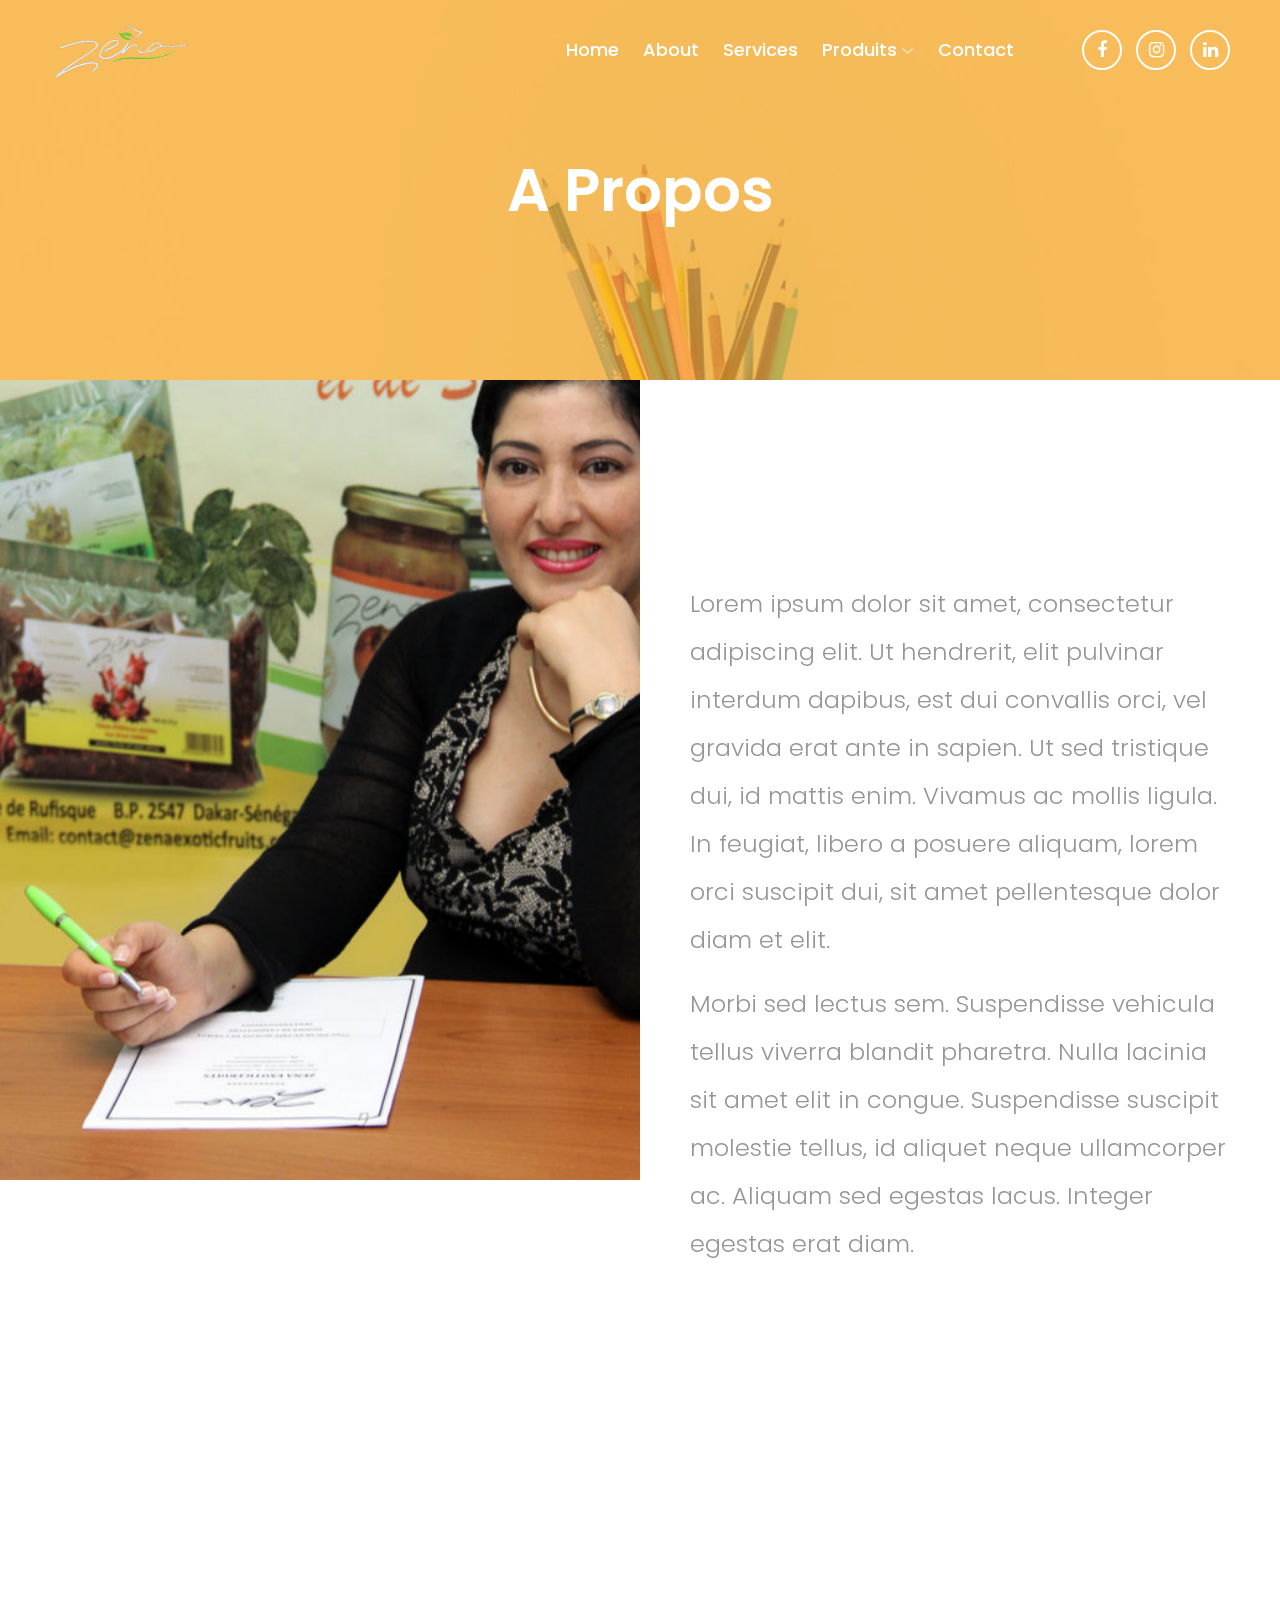
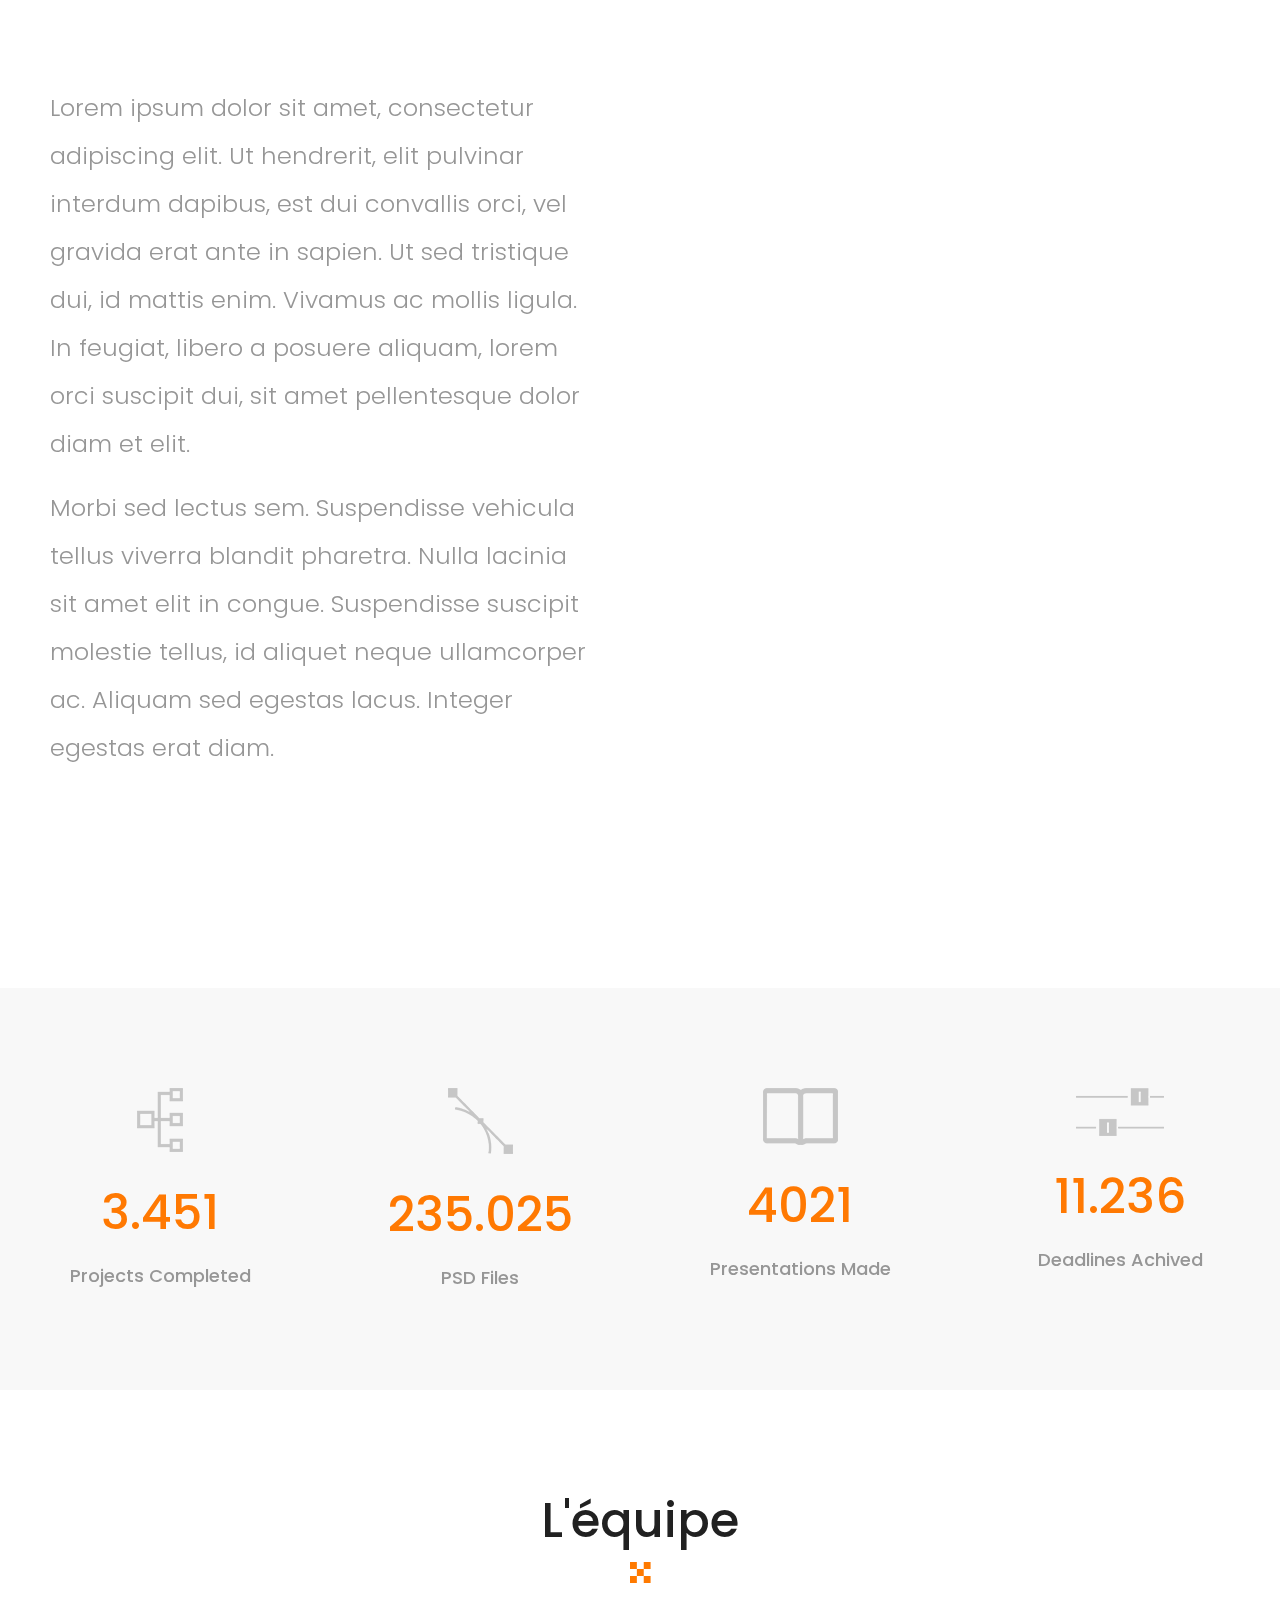
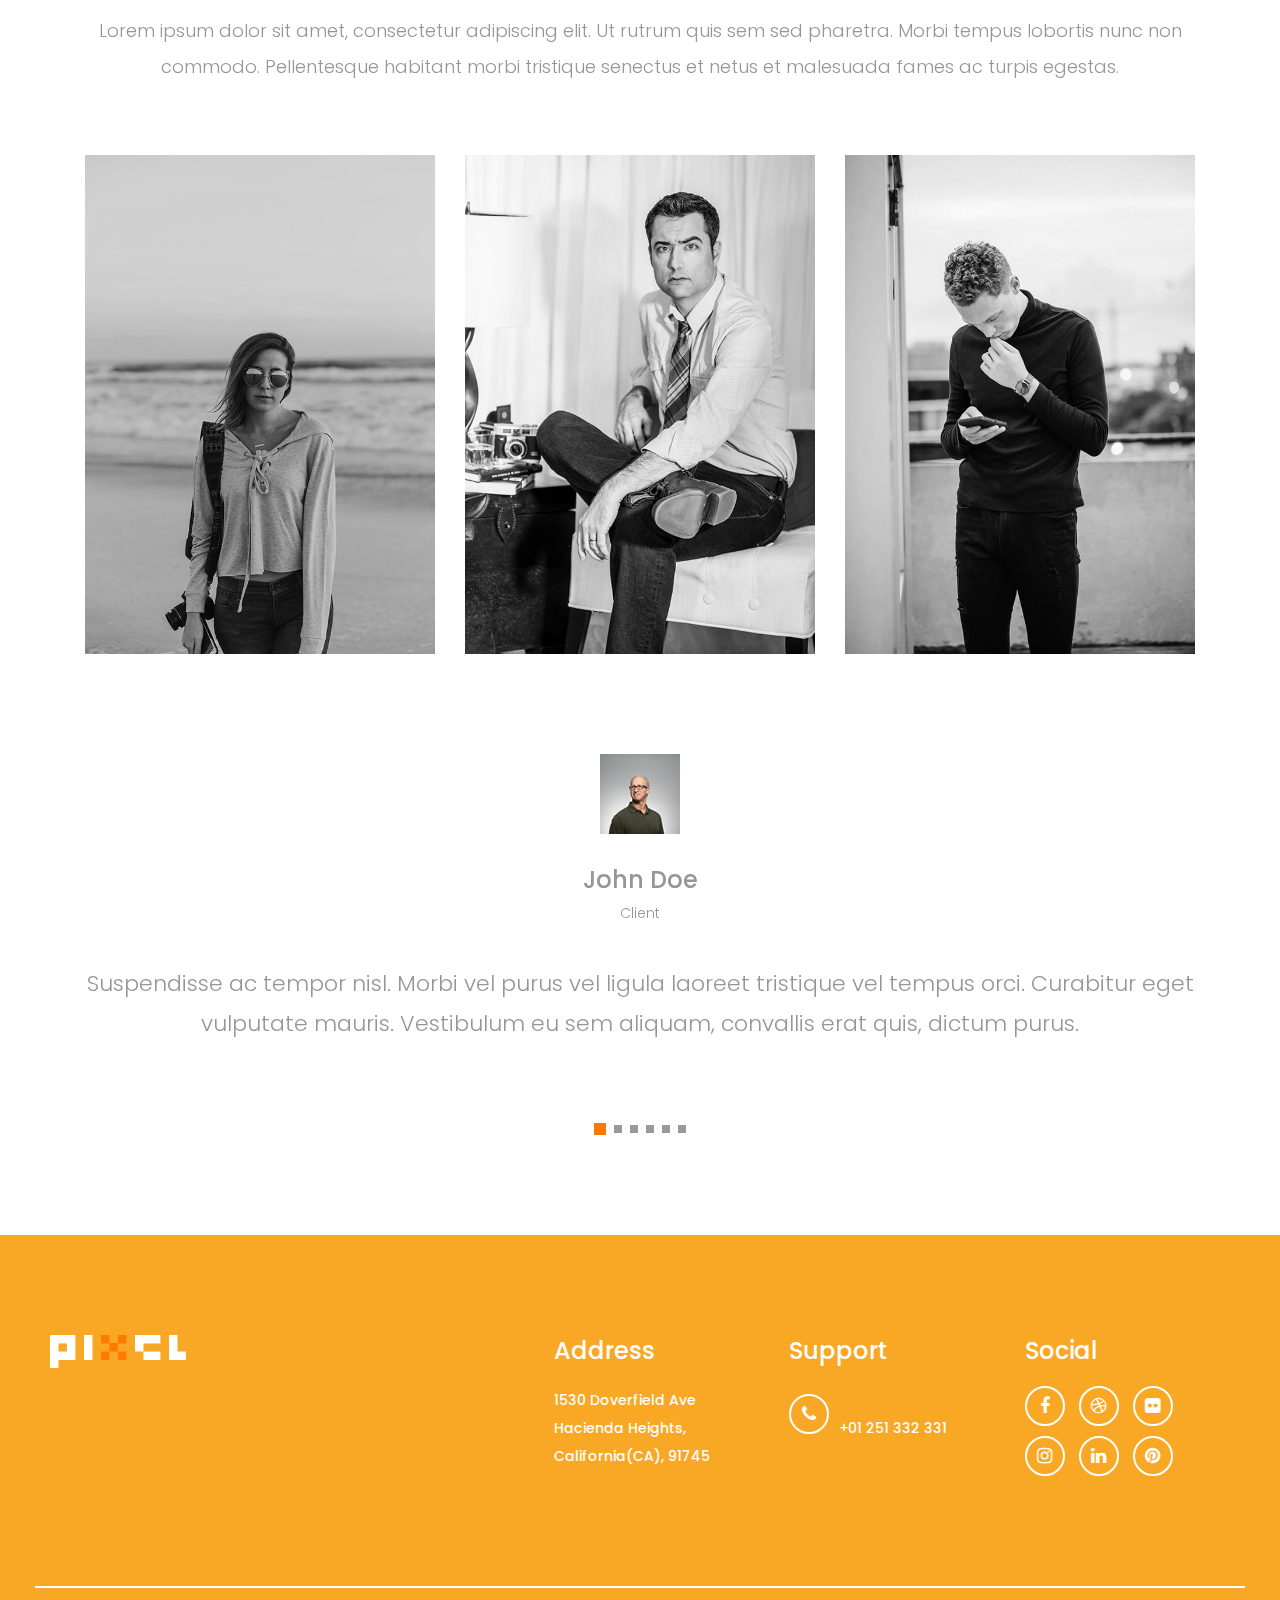
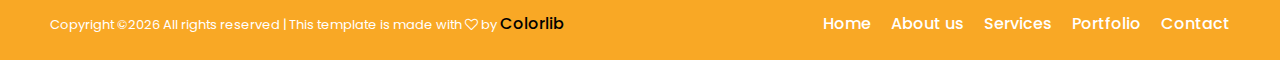
==== commit 078e367a: "Debut page a propos" ====
--- a/ZenaExotic/about.html
+++ b/ZenaExotic/about.html
@@ -9,10 +9,10 @@
     <!-- The above 4 meta tags *must* come first in the head; any other head content must come *after* these tags -->
 
     <!-- Title -->
-    <title>Pixel - Digital Agency HTML Template</title>
+    <title>ZenaExotic fruits</title>
 
     <!-- Favicon -->
-    <link rel="icon" href="img/core-img/favicon.ico">
+    <link rel="icon" href="img/bg-img/icons8-fruit-tree-480.png">
 
     <!-- Stylesheet -->
     <link rel="stylesheet" href="style.css">
@@ -40,7 +40,7 @@
                     <nav class="classy-navbar justify-content-between" id="pixelNav">
 
                         <!-- Nav brand -->
-                        <a href="index.html" class="nav-brand"><img src="img/core-img/logo.png" alt=""></a>
+                        <a href="index.html" class="nav-brand"><img src="img/bg-img/logoZenaHeader.png" alt=""></a>
 
                         <!-- Navbar Toggler -->
                         <div class="classy-navbar-toggler">
@@ -61,81 +61,23 @@
                                     <li><a href="index.html">Home</a></li>
                                     <li><a href="about.html">About</a></li>
                                     <li><a href="services.html">Services</a></li>
-                                    <li><a href="portfolio.html">Pages</a>
+                                    <li cn-dropdown-item has-down>
+                                        <a href="portfolio.html">Produits</a>
                                         <ul class="dropdown">
-                                            <li><a href="index.html">Home</a></li>
-                                            <li><a href="about.html">About Us</a></li>
-                                            <li><a href="services.html">Services</a>
-                                                <ul class="dropdown">
-                                                    <li><a href="index.html">Home</a></li>
-                                                    <li><a href="about.html">About Us</a></li>
-                                                    <li><a href="services.html">Services</a></li>
-                                                    <li><a href="portfolio.html">Portfolio</a>
-                                                        <ul class="dropdown">
-                                                            <li><a href="index.html">Home</a></li>
-                                                            <li><a href="about.html">About Us</a></li>
-                                                            <li><a href="services.html">Services</a></li>
-                                                            <li><a href="portfolio.html">Portfolio</a></li>
-                                                            <li><a href="contact.html">Contact</a></li>
-                                                            <li><a href="elements.html">Elements</a></li>
-                                                        </ul>
-                                                    </li>
-                                                    <li><a href="contact.html">Contact</a></li>
-                                                    <li><a href="elements.html">Elements</a></li>
-                                                </ul>
-                                            </li>
-                                            <li><a href="portfolio.html">Portfolio</a></li>
-                                            <li><a href="contact.html">Contact</a></li>
-                                            <li><a href="elements.html">Elements</a></li>
+                                            <li><a href="confitures.html">Confitures</a></li>
+                                            <li><a href="jus.html">Jus</a></li>
+                                            <li><a href="sirops.html">Sirops</a></li>
                                         </ul>
-                                    </li>
-                                    <li><a href="#">Mega</a>
-                                        <div class="megamenu">
-                                            <ul class="single-mega cn-col-4">
-                                                <li><a href="index.html">Home</a></li>
-                                                <li><a href="about.html">About Us</a></li>
-                                                <li><a href="services.html">Services</a></li>
-                                                <li><a href="portfolio.html">Portfolio</a></li>
-                                                <li><a href="contact.html">Contact</a></li>
-                                                <li><a href="elements.html">Elements</a></li>
-                                            </ul>
-                                            <ul class="single-mega cn-col-4">
-                                                <li><a href="index.html">Home</a></li>
-                                                <li><a href="about.html">About Us</a></li>
-                                                <li><a href="services.html">Services</a></li>
-                                                <li><a href="portfolio.html">Portfolio</a></li>
-                                                <li><a href="contact.html">Contact</a></li>
-                                                <li><a href="elements.html">Elements</a></li>
-                                            </ul>
-                                            <ul class="single-mega cn-col-4">
-                                                <li><a href="index.html">Home</a></li>
-                                                <li><a href="about.html">About Us</a></li>
-                                                <li><a href="services.html">Services</a></li>
-                                                <li><a href="portfolio.html">Portfolio</a></li>
-                                                <li><a href="contact.html">Contact</a></li>
-                                                <li><a href="elements.html">Elements</a></li>
-                                            </ul>
-                                            <ul class="single-mega cn-col-4">
-                                                <li><a href="index.html">Home</a></li>
-                                                <li><a href="about.html">About Us</a></li>
-                                                <li><a href="services.html">Services</a></li>
-                                                <li><a href="portfolio.html">Portfolio</a></li>
-                                                <li><a href="contact.html">Contact</a></li>
-                                                <li><a href="elements.html">Elements</a></li>
-                                            </ul>
-                                        </div>
-                                    </li>
+                                        <span class="dd-trigger"></span>
+                                    </li>                                    
                                     <li><a href="contact.html">Contact</a></li>
                                 </ul>
 
                                 <!-- Top Social Info -->
                                 <div class="top-social-info ml-5">
                                     <a href="#"><i class="fa fa-facebook"></i></a>
-                                    <a href="#"><i class="fa fa-dribbble"></i></a>
-                                    <a href="#"><i class="fa fa-flickr"></i></a>
                                     <a href="#"><i class="fa fa-instagram"></i></a>
                                     <a href="#"><i class="fa fa-linkedin"></i></a>
-                                    <a href="#"><i class="fa fa-pinterest"></i></a>
                                 </div>
                             </div>
                             <!-- Nav End -->
@@ -153,7 +95,7 @@
             <div class="row h-100 align-items-center">
                 <div class="col-12">
                     <div class="breadcrumb-content">
-                        <h2>About Us</h2>
+                        <h2>A Propos</h2>
                     </div>
                 </div>
             </div>
@@ -164,14 +106,12 @@
     <!-- ##### Feature Area Start ##### -->
     <section class="pixel-feature-area d-flex flex-wrap">
         <!-- Feature Thumbnail -->
-        <div class="feature-thumbnail bg-img jarallax" style="background-image: url(img/bg-img/12.jpg);"></div>
+        <div class="feature-thumbnail bg-img jarallax" style="background-image: url(img/bg-img/about1.jpg);"></div>
 
         <!-- Feature Content -->
         <div class="feature-content">
-            <h1>Pixel by Pixel</h1>
             <p>Lorem ipsum dolor sit amet, consectetur adipiscing elit. Ut hendrerit, elit pulvinar interdum dapibus, est dui convallis orci, vel gravida erat ante in sapien. Ut sed tristique dui, id mattis enim. Vivamus ac mollis ligula. In feugiat, libero a posuere aliquam, lorem orci suscipit dui, sit amet pellentesque dolor diam et elit.</p>
             <p>Morbi sed lectus sem. Suspendisse vehicula tellus viverra blandit pharetra. Nulla lacinia sit amet elit in congue. Suspendisse suscipit molestie tellus, id aliquet neque ullamcorper ac. Aliquam sed egestas lacus. Integer egestas erat diam.</p>
-            <a href="#" class="btn pixel-btn mt-15">CONTINUE READING</a>
         </div>
     </section>
     <!-- ##### Feature Area End ##### -->
@@ -180,14 +120,12 @@
     <section class="pixel-feature-area d-flex flex-wrap">
         <!-- Feature Content -->
         <div class="feature-content">
-            <h1>Pixel by Pixel</h1>
             <p>Lorem ipsum dolor sit amet, consectetur adipiscing elit. Ut hendrerit, elit pulvinar interdum dapibus, est dui convallis orci, vel gravida erat ante in sapien. Ut sed tristique dui, id mattis enim. Vivamus ac mollis ligula. In feugiat, libero a posuere aliquam, lorem orci suscipit dui, sit amet pellentesque dolor diam et elit.</p>
             <p>Morbi sed lectus sem. Suspendisse vehicula tellus viverra blandit pharetra. Nulla lacinia sit amet elit in congue. Suspendisse suscipit molestie tellus, id aliquet neque ullamcorper ac. Aliquam sed egestas lacus. Integer egestas erat diam.</p>
-            <a href="#" class="btn pixel-btn mt-15">CONTINUE READING</a>
         </div>
 
         <!-- Feature Thumbnail -->
-        <div class="feature-thumbnail bg-img jarallax" style="background-image: url(img/bg-img/13.jpg);"></div>
+        <div class="feature-thumbnail bg-img jarallax" style="background-image: url(img/bg-img/about2.jpg);"></div>
     </section>
     <!-- ##### Feature Area End ##### -->
 
@@ -260,7 +198,7 @@
                 <div class="col-12">
                     <!-- Section Heading -->
                     <div class="section-heading text-center">
-                        <h2>A Beautiful Team</h2>
+                        <h2>L'équipe</h2>
                         <img class="mb-30" src="img/core-img/x.png" alt="">
                         <p>Lorem ipsum dolor sit amet, consectetur adipiscing elit. Ut rutrum quis sem sed pharetra. Morbi tempus lobortis nunc non commodo. Pellentesque habitant morbi tristique senectus et netus et malesuada fames ac turpis egestas.</p>
                     </div>
--- a/ZenaExotic/style.css
+++ b/ZenaExotic/style.css
@@ -335,7 +335,7 @@
 
 /* :: 3.6.0 ScrollUp */
 #scrollUp {
-  background-color: #688bfe;
+  background-color: #f9a825;
   border-radius: 5px 0 0 5px;
   bottom: 70px;
   color: #ffffff;
@@ -356,7 +356,7 @@
     font-size: 18px;
     display: block; }
   #scrollUp:hover {
-    background-color: #ff7902;
+    background-color: #66bb6a;
     color: #ffffff; }
 
 /* :: 3.7.0 pixel Button */
@@ -364,7 +364,7 @@
   -webkit-transition-duration: 500ms;
   -o-transition-duration: 500ms;
   transition-duration: 500ms;
-  background-color: #ff7902;
+  background-color: #66bb6a;
   position: relative;
   z-index: 1;
   display: inline-block;
@@ -388,7 +388,7 @@
   .pixel-btn:hover, .pixel-btn:focus {
     font-size: 14px;
     font-weight: 600;
-    background-color: #688bfe;
+    background-color: #f9a825;
     color: #ffffff;
     box-shadow: 0 0 50px rgba(0, 0, 0, 0.15); }
   .pixel-btn.btn-2 {
@@ -451,7 +451,7 @@
         padding: 0 10px;
         color: #ffffff; }
         .header-area .pixel-main-menu .classy-navbar .classynav ul li a:hover, .header-area .pixel-main-menu .classy-navbar .classynav ul li a:focus {
-          color: #ff7902; }
+          color: #66bb6a; }
         @media only screen and (min-width: 992px) and (max-width: 1199px) {
           .header-area .pixel-main-menu .classy-navbar .classynav ul li a {
             font-size: 16px;
@@ -459,10 +459,12 @@
         @media only screen and (min-width: 768px) and (max-width: 991px) {
           .header-area .pixel-main-menu .classy-navbar .classynav ul li a {
             color: #212121;
+            background-color: #f9a825;
             font-size: 14px; } }
         @media only screen and (max-width: 767px) {
           .header-area .pixel-main-menu .classy-navbar .classynav ul li a {
             color: #212121;
+            background-color: #f9a825;
             font-size: 14px; } }
       .header-area .pixel-main-menu .classy-navbar .classynav > ul > li:first-child a {
         padding-left: 0; }
@@ -538,10 +540,10 @@
           color: #212121;
           border-color: #212121; } }
       .header-area .top-social-info a:hover, .header-area .top-social-info a:focus {
-        border-color: #ff7902;
-        color: #ff7902; }
+        border-color: #66bb6a;
+        color: #66bb6a; }
   .header-area .is-sticky .pixel-main-menu {
-    background-color: #688bfe;
+    background-color: #f9a825;
     box-shadow: 0 7px 40px 0 rgba(0, 0, 0, 0.3); }
 
 .classy-navbar-toggler .navbarToggler span {
@@ -579,7 +581,7 @@
         font-size: 16px; } }
     .hero-area .owl-prev:hover,
     .hero-area .owl-next:hover {
-      color: #ff7902; }
+      color: #66bb6a; }
   .hero-area .owl-next {
     left: auto;
     right: 50px; }
@@ -611,6 +613,7 @@
     animation: slide-bg linear 10000ms infinite; }
   .single-slide .welcome-text {
     position: relative;
+    margin-left: 100px;
     z-index: 1; }
     .single-slide .welcome-text h2 {
       font-size: 72px;
@@ -706,13 +709,13 @@
         .top-catagory-area .single-catagory a {
           font-size: 24px; } }
       .top-catagory-area .single-catagory a:hover {
-        color: #ff7902; }
+        color: #66bb6a; }
 
 /* :: 9.0 Newsletter Area CSS */
 .nl-area {
   position: relative;
   z-index: 3;
-  background-color: #688bfe; }
+  background-color: #f9a825; }
   .nl-area .nl-form {
     position: relative;
     z-index: 1; }
@@ -742,7 +745,7 @@
         -o-transition-duration: 500ms;
         transition-duration: 500ms; }
         .nl-area .nl-form form input:focus {
-          border-bottom-color: #ff7902; }
+          border-bottom-color: #66bb6a; }
 
 /* :: Portfolio Area CSS */
 .pixel-projects-menu {
@@ -760,8 +763,8 @@
     border: 2px solid transparent; }
     .pixel-projects-menu .btn.active, .pixel-projects-menu .btn:focus {
       box-shadow: none;
-      color: #ff7902;
-      border-color: #ff7902; }
+      color: #66bb6a;
+      border-color: #66bb6a; }
 
 .single_gallery_item {
   display: inline-block;
@@ -789,7 +792,7 @@
     bottom: 0;
     left: 0;
     right: 0;
-    background-color: rgba(255, 121, 2, 0.9);
+    background-color: rgba(102, 187, 106, 0.35);
     opacity: 0;
     visibility: hidden;
     -webkit-transition-duration: 500ms;
@@ -812,6 +815,7 @@
       transition-duration: 500ms; }
     .single_gallery_item .hover-content h4 {
       margin-bottom: 0;
+      font-size: 50px;
       color: #ffffff; }
       @media only screen and (min-width: 992px) and (max-width: 1199px) {
         .single_gallery_item .hover-content h4 {
@@ -1015,7 +1019,7 @@
 .footer-area {
   position: relative;
   z-index: 1;
-  background-color: #688bfe;
+  background-color: #f9a825;
   padding-left: 35px;
   padding-right: 35px; }
   @media only screen and (max-width: 767px) {
@@ -1112,8 +1116,8 @@
             line-height: 26px;
             font-size: 14px; } }
         .footer-area .single-footer-widget .footer-social-info a:hover, .footer-area .single-footer-widget .footer-social-info a:focus {
-          border-color: #ff7902;
-          color: #ff7902; }
+          border-color: #66bb6a;
+          color: #66bb6a; }
   .footer-area .copywrite-area {
     position: relative;
     z-index: 1;
@@ -1197,7 +1201,7 @@
     z-index: -1;
     top: 0;
     left: 0;
-    background-color: rgba(104, 139, 254, 0.75); }
+    background-color: rgba(249, 168, 37, 0.75); }
   .breadcrumb-area .breadcrumb-content {
     text-align: center; }
     .breadcrumb-area .breadcrumb-content h2 {
@@ -1475,7 +1479,7 @@
   .contact-form-area textarea:focus {
     background-color: #f6f6f6;
     box-shadow: none;
-    border-bottom-color: #ff7902; }
+    border-bottom-color: #66bb6a; }
 .contact-form-area textarea {
   height: 170px;
   padding-top: 20px;
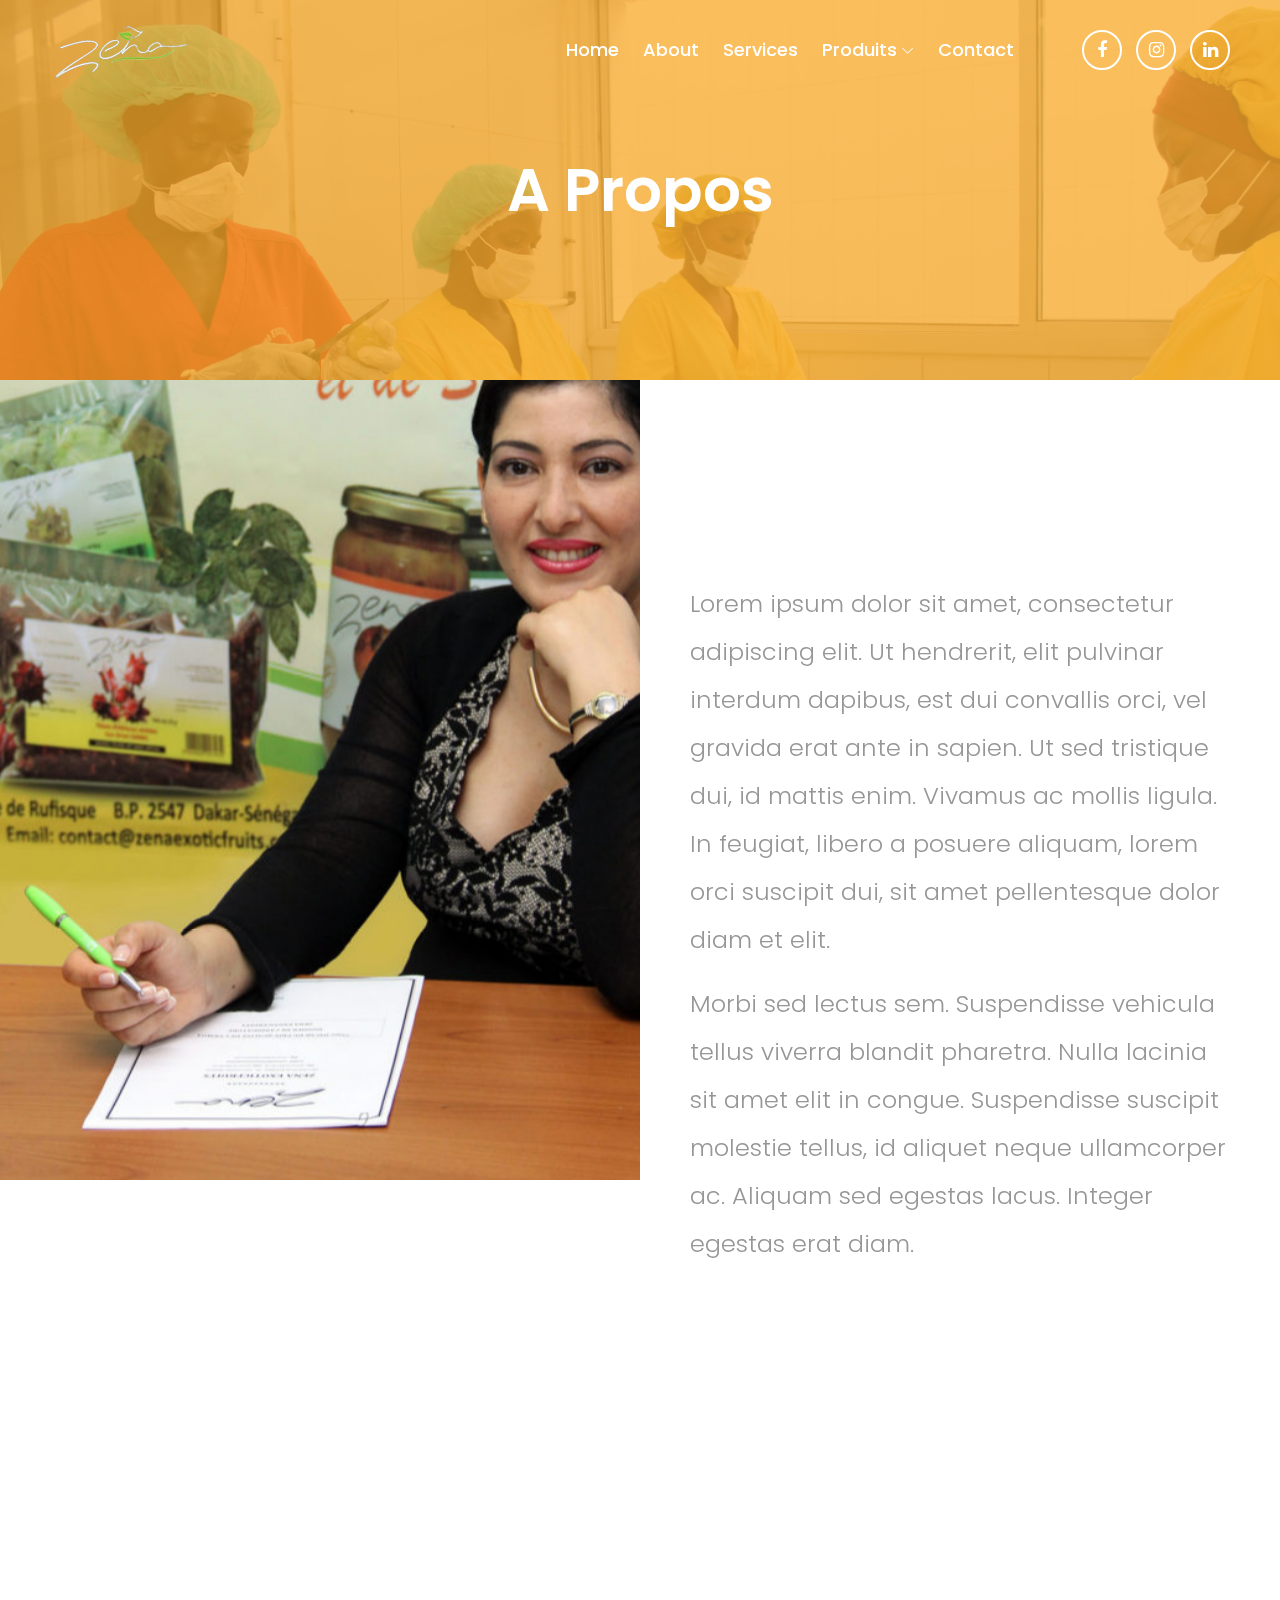
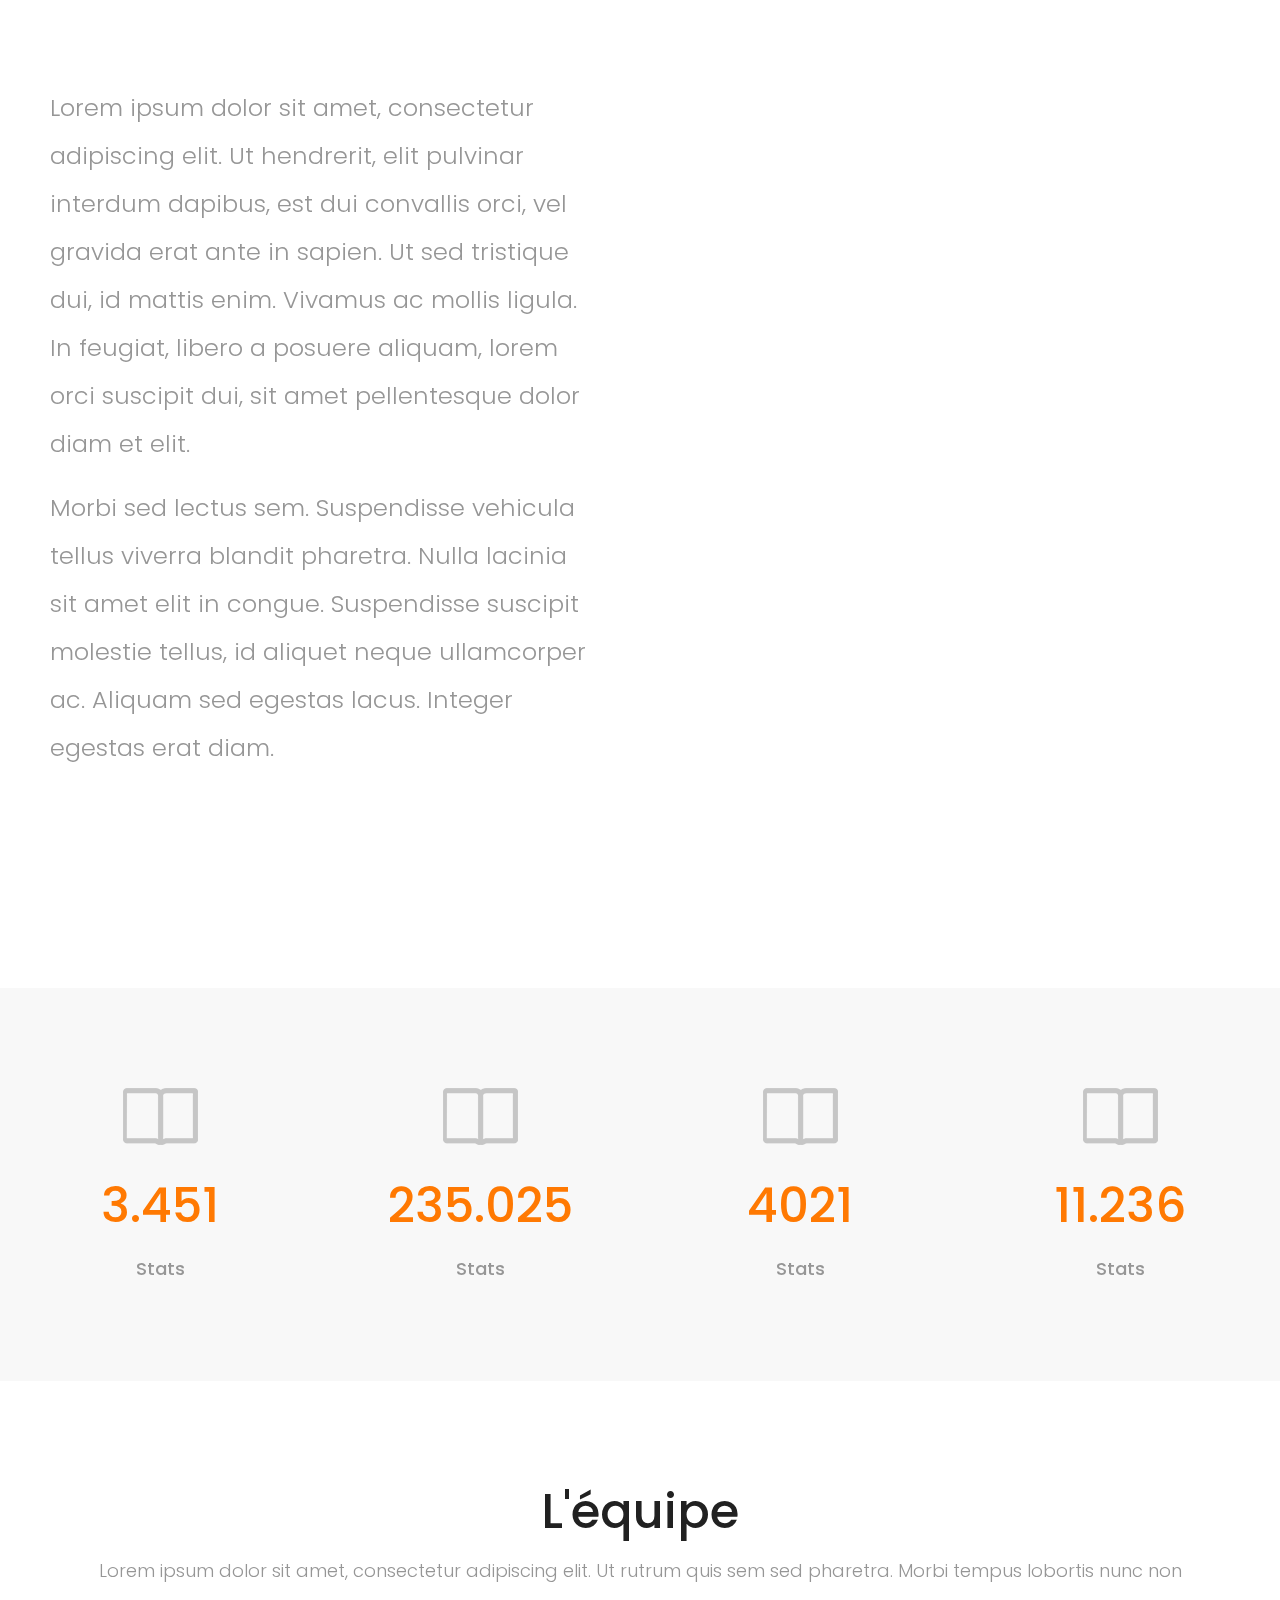
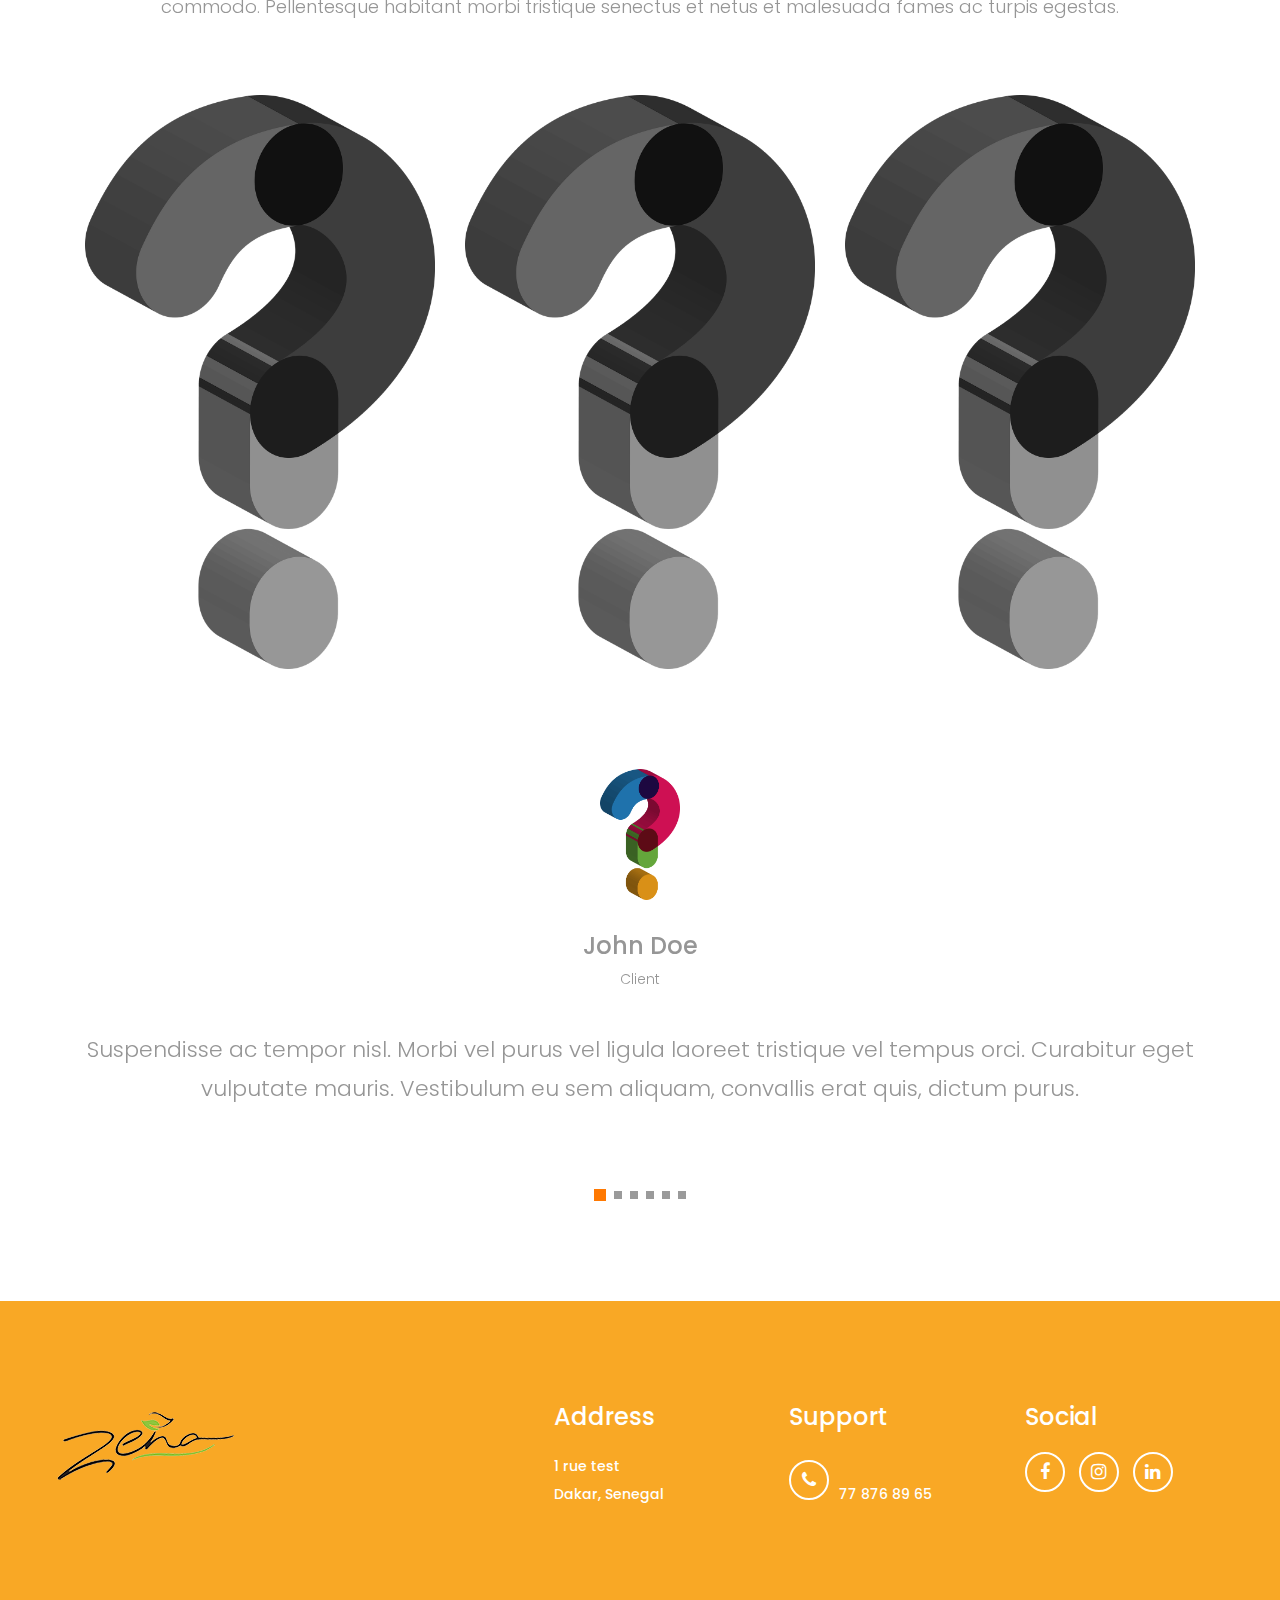
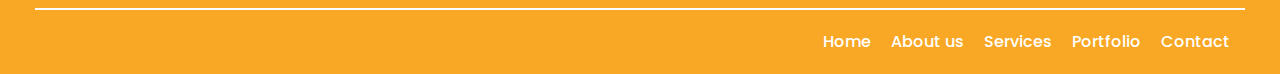
==== commit d05e3102: "page confiture creer reste photoshop nom produit sur image" ====
--- a/ZenaExotic/about.html
+++ b/ZenaExotic/about.html
@@ -90,7 +90,7 @@
     <!-- ##### Header Area End ##### -->
 
     <!-- ##### Breadcrumb Area Start ##### -->
-    <section class="breadcrumb-area bg-img bg-overlay jarallax" style="background-image: url(img/bg-img/8.jpg);">
+    <section class="breadcrumb-area bg-img bg-overlay jarallax" style="background-image: url(img/bg-img/Personnel-femmes-zena.jpg);">
         <div class="container-fluid h-100">
             <div class="row h-100 align-items-center">
                 <div class="col-12">
@@ -138,24 +138,11 @@
                 <div class="col-12 col-sm-6 col-lg-3">
                     <div class="single-cool-fact mb-100">
                         <div class="scf-icon">
-                            <img src="img/core-img/m1.png" alt="">
+                            <img src="img/core-img/m3.png" alt="">
                         </div>
                         <div class="scf-text">
                             <h2><span class="counter">3.451</span></h2>
-                            <h6>Projects Completed</h6>
-                        </div>
-                    </div>
-                </div>
-
-                <!-- Single Cool Facts -->
-                <div class="col-12 col-sm-6 col-lg-3">
-                    <div class="single-cool-fact mb-100">
-                        <div class="scf-icon">
-                            <img src="img/core-img/m2.png" alt="">
-                        </div>
-                        <div class="scf-text">
-                            <h2><span class="counter">235.025</span></h2>
-                            <h6>PSD Files</h6>
+                            <h6>Stats</h6>
                         </div>
                     </div>
                 </div>
@@ -167,8 +154,8 @@
                             <img src="img/core-img/m3.png" alt="">
                         </div>
                         <div class="scf-text">
-                            <h2><span class="counter">4021</span></h2>
-                            <h6>Presentations Made</h6>
+                            <h2><span class="counter">235.025</span></h2>
+                            <h6>Stats</h6>
                         </div>
                     </div>
                 </div>
@@ -177,11 +164,24 @@
                 <div class="col-12 col-sm-6 col-lg-3">
                     <div class="single-cool-fact mb-100">
                         <div class="scf-icon">
-                            <img src="img/core-img/m4.png" alt="">
+                            <img src="img/core-img/m3.png" alt="">
+                        </div>
+                        <div class="scf-text">
+                            <h2><span class="counter">4021</span></h2>
+                            <h6>Stats</h6>
+                        </div>
+                    </div>
+                </div>
+
+                <!-- Single Cool Facts -->
+                <div class="col-12 col-sm-6 col-lg-3">
+                    <div class="single-cool-fact mb-100">
+                        <div class="scf-icon">
+                            <img src="img/core-img/m3.png" alt="">
                         </div>
                         <div class="scf-text">
                             <h2><span class="counter">11.236</span></h2>
-                            <h6>Deadlines Achived</h6>
+                            <h6>Stats</h6>
                         </div>
                     </div>
                 </div>
@@ -199,7 +199,6 @@
                     <!-- Section Heading -->
                     <div class="section-heading text-center">
                         <h2>L'équipe</h2>
-                        <img class="mb-30" src="img/core-img/x.png" alt="">
                         <p>Lorem ipsum dolor sit amet, consectetur adipiscing elit. Ut rutrum quis sem sed pharetra. Morbi tempus lobortis nunc non commodo. Pellentesque habitant morbi tristique senectus et netus et malesuada fames ac turpis egestas.</p>
                     </div>
                 </div>
@@ -209,17 +208,15 @@
                 <!-- Single Team Member -->
                 <div class="col-12 col-md-6 col-lg-4">
                     <div class="single-team-member mb-100">
-                        <img src="img/bg-img/14.jpg" alt="">
+                        <img src="img/bg-img/question-mark-1924516_1920.png" alt="">
                         <!-- Hover Text -->
                         <div class="hover-text d-flex align-items-end justify-content-center text-center">
                             <div class="hover--">
                                 <h4>Jane Doe</h4>
-                                <h6>Digital Designer</h6>
+                                <h6>Poste</h6>
                                 <div class="social-info">
-                                    <a href="#"><i class="fa fa-behance" aria-hidden="true"></i></a>
-                                    <a href="#"><i class="fa fa-dribbble" aria-hidden="true"></i></a>
-                                    <a href="#"><i class="fa fa-flickr" aria-hidden="true"></i></a>
-                                    <a href="#"><i class="fa fa-linkedin" aria-hidden="true"></i></a>
+                                    <a href="#"><i class="fa fa-facebook" aria-hidden="true"></i></a>
+                                    <a href="#"><i class="fa fa-instagram" aria-hidden="true"></i></a>
                                     <a href="#"><i class="fa fa-pinterest" aria-hidden="true"></i></a>
                                 </div>
                             </div>
@@ -230,17 +227,15 @@
                 <!-- Single Team Member -->
                 <div class="col-12 col-md-6 col-lg-4">
                     <div class="single-team-member mb-100">
-                        <img src="img/bg-img/15.jpg" alt="">
+                        <img src="img/bg-img/question-mark-1924516_1920.png" alt="">
                         <!-- Hover Text -->
                         <div class="hover-text d-flex align-items-end justify-content-center text-center">
                             <div class="hover--">
                                 <h4>Jane Doe</h4>
-                                <h6>Digital Designer</h6>
+                                <h6>Poste</h6>
                                 <div class="social-info">
-                                    <a href="#"><i class="fa fa-behance" aria-hidden="true"></i></a>
-                                    <a href="#"><i class="fa fa-dribbble" aria-hidden="true"></i></a>
-                                    <a href="#"><i class="fa fa-flickr" aria-hidden="true"></i></a>
-                                    <a href="#"><i class="fa fa-linkedin" aria-hidden="true"></i></a>
+                                    <a href="#"><i class="fa fa-facebook" aria-hidden="true"></i></a>
+                                    <a href="#"><i class="fa fa-instagram" aria-hidden="true"></i></a>
                                     <a href="#"><i class="fa fa-pinterest" aria-hidden="true"></i></a>
                                 </div>
                             </div>
@@ -251,17 +246,15 @@
                 <!-- Single Team Member -->
                 <div class="col-12 col-md-6 col-lg-4">
                     <div class="single-team-member mb-100">
-                        <img src="img/bg-img/16.jpg" alt="">
+                        <img src="img/bg-img/question-mark-1924516_1920.png" alt="">
                         <!-- Hover Text -->
                         <div class="hover-text d-flex align-items-end justify-content-center text-center">
                             <div class="hover--">
                                 <h4>Jane Doe</h4>
-                                <h6>Digital Designer</h6>
+                                <h6>Poste</h6>
                                 <div class="social-info">
-                                    <a href="#"><i class="fa fa-behance" aria-hidden="true"></i></a>
-                                    <a href="#"><i class="fa fa-dribbble" aria-hidden="true"></i></a>
-                                    <a href="#"><i class="fa fa-flickr" aria-hidden="true"></i></a>
-                                    <a href="#"><i class="fa fa-linkedin" aria-hidden="true"></i></a>
+                                    <a href="#"><i class="fa fa-facebook" aria-hidden="true"></i></a>
+                                    <a href="#"><i class="fa fa-instagram" aria-hidden="true"></i></a>
                                     <a href="#"><i class="fa fa-pinterest" aria-hidden="true"></i></a>
                                 </div>
                             </div>
@@ -283,47 +276,47 @@
 
                         <!-- Single Slide -->
                         <div class="single-testimonial-slide">
-                            <img src="img/bg-img/17.jpg" alt="">
-                            <h4>John Doe</h4>
-                            <span>Client</span>
-                            <h5>Suspendisse ac tempor nisl. Morbi vel purus vel ligula laoreet tristique vel tempus orci. Curabitur eget vulputate mauris. Vestibulum eu sem aliquam, convallis erat quis, dictum purus. </h5>
-                        </div>
-
-                        <!-- Single Slide -->
-                        <div class="single-testimonial-slide">
-                            <img src="img/bg-img/18.jpg" alt="">
-                            <h4>John Doe</h4>
-                            <span>Client</span>
-                            <h5>Suspendisse ac tempor nisl. Morbi vel purus vel ligula laoreet tristique vel tempus orci. Curabitur eget vulputate mauris. Vestibulum eu sem aliquam, convallis erat quis, dictum purus. </h5>
-                        </div>
-
-                        <!-- Single Slide -->
-                        <div class="single-testimonial-slide">
-                            <img src="img/bg-img/17.jpg" alt="">
-                            <h4>John Doe</h4>
-                            <span>Client</span>
-                            <h5>Suspendisse ac tempor nisl. Morbi vel purus vel ligula laoreet tristique vel tempus orci. Curabitur eget vulputate mauris. Vestibulum eu sem aliquam, convallis erat quis, dictum purus. </h5>
-                        </div>
-
-                        <!-- Single Slide -->
-                        <div class="single-testimonial-slide">
-                            <img src="img/bg-img/18.jpg" alt="">
-                            <h4>John Doe</h4>
-                            <span>Client</span>
-                            <h5>Suspendisse ac tempor nisl. Morbi vel purus vel ligula laoreet tristique vel tempus orci. Curabitur eget vulputate mauris. Vestibulum eu sem aliquam, convallis erat quis, dictum purus. </h5>
-                        </div>
-
-                        <!-- Single Slide -->
-                        <div class="single-testimonial-slide">
-                            <img src="img/bg-img/17.jpg" alt="">
-                            <h4>John Doe</h4>
-                            <span>Client</span>
-                            <h5>Suspendisse ac tempor nisl. Morbi vel purus vel ligula laoreet tristique vel tempus orci. Curabitur eget vulputate mauris. Vestibulum eu sem aliquam, convallis erat quis, dictum purus. </h5>
-                        </div>
-
-                        <!-- Single Slide -->
-                        <div class="single-testimonial-slide">
-                            <img src="img/bg-img/18.jpg" alt="">
+                            <img src="img/bg-img/question-mark-1924516_1920.png" alt="">
+                            <h4>John Doe</h4>
+                            <span>Client</span>
+                            <h5>Suspendisse ac tempor nisl. Morbi vel purus vel ligula laoreet tristique vel tempus orci. Curabitur eget vulputate mauris. Vestibulum eu sem aliquam, convallis erat quis, dictum purus. </h5>
+                        </div>
+
+                        <!-- Single Slide -->
+                        <div class="single-testimonial-slide">
+                            <img src="img/bg-img/question-mark-1924516_1920.png" alt="">
+                            <h4>John Doe</h4>
+                            <span>Client</span>
+                            <h5>Suspendisse ac tempor nisl. Morbi vel purus vel ligula laoreet tristique vel tempus orci. Curabitur eget vulputate mauris. Vestibulum eu sem aliquam, convallis erat quis, dictum purus. </h5>
+                        </div>
+
+                        <!-- Single Slide -->
+                        <div class="single-testimonial-slide">
+                            <img src="img/bg-img/question-mark-1924516_1920.png" alt="">
+                            <h4>John Doe</h4>
+                            <span>Client</span>
+                            <h5>Suspendisse ac tempor nisl. Morbi vel purus vel ligula laoreet tristique vel tempus orci. Curabitur eget vulputate mauris. Vestibulum eu sem aliquam, convallis erat quis, dictum purus. </h5>
+                        </div>
+
+                        <!-- Single Slide -->
+                        <div class="single-testimonial-slide">
+                            <img src="img/bg-img/question-mark-1924516_1920.png" alt="">
+                            <h4>John Doe</h4>
+                            <span>Client</span>
+                            <h5>Suspendisse ac tempor nisl. Morbi vel purus vel ligula laoreet tristique vel tempus orci. Curabitur eget vulputate mauris. Vestibulum eu sem aliquam, convallis erat quis, dictum purus. </h5>
+                        </div>
+
+                        <!-- Single Slide -->
+                        <div class="single-testimonial-slide">
+                            <img src="img/bg-img/question-mark-1924516_1920.png" alt="">
+                            <h4>John Doe</h4>
+                            <span>Client</span>
+                            <h5>Suspendisse ac tempor nisl. Morbi vel purus vel ligula laoreet tristique vel tempus orci. Curabitur eget vulputate mauris. Vestibulum eu sem aliquam, convallis erat quis, dictum purus. </h5>
+                        </div>
+
+                        <!-- Single Slide -->
+                        <div class="single-testimonial-slide">
+                            <img src="img/bg-img/question-mark-1924516_1920.png" alt="">
                             <h4>John Doe</h4>
                             <span>Client</span>
                             <h5>Suspendisse ac tempor nisl. Morbi vel purus vel ligula laoreet tristique vel tempus orci. Curabitur eget vulputate mauris. Vestibulum eu sem aliquam, convallis erat quis, dictum purus. </h5>
@@ -345,7 +338,7 @@
                 <div class="col-12 col-sm-6 col-md-3">
                     <div class="single-footer-widget mb-100">
                         <!-- Footer Logo -->
-                        <a href="index.html" class="footer-logo"><img src="img/core-img/logo.png" alt=""></a>
+                        <a href="index.html" class="footer-logo"><img src="img/bg-img/logoZenafooter.png" alt=""></a>
                     </div>
                 </div>
 
@@ -356,7 +349,7 @@
                         <div class="col-sm-4">
                             <div class="single-footer-widget mb-100">
                                 <h5 class="widget-title">Address</h5>
-                                <p>1530 Doverfield Ave <br> Hacienda Heights, California(CA), 91745</p>
+                                <p>1 rue test <br> Dakar, Senegal</p>
                             </div>
                         </div>
 
@@ -364,7 +357,7 @@
                         <div class="col-sm-4">
                             <div class="single-footer-widget mb-100">
                                 <h5 class="widget-title">Support</h5>
-                                <p><i class="fa fa-phone"></i> <br> +01 251 332 331</p>
+                                <p><i class="fa fa-phone"></i> <br> 77 876 89 65</p>
                             </div>
                         </div>
 
@@ -374,11 +367,8 @@
                                 <h5 class="widget-title">Social</h5>
                                 <div class="footer-social-info">
                                     <a href="#"><i class="fa fa-facebook"></i></a>
-                                    <a href="#"><i class="fa fa-dribbble"></i></a>
-                                    <a href="#"><i class="fa fa-flickr"></i></a>
                                     <a href="#"><i class="fa fa-instagram"></i></a>
                                     <a href="#"><i class="fa fa-linkedin"></i></a>
-                                    <a href="#"><i class="fa fa-pinterest"></i></a>
                                 </div>
                             </div>
                         </div>
@@ -393,11 +383,7 @@
                 <div class="row align-items-center">
                     <div class="col-12 col-md-6">
                         <div class="copywrite-content">
-                            <!-- Copywrite Text -->
-                            <p class="copywrite-text"><!-- Link back to Colorlib can't be removed. Template is licensed under CC BY 3.0. -->
-Copyright &copy;<script>document.write(new Date().getFullYear());</script> All rights reserved | This template is made with <i class="fa fa-heart-o" aria-hidden="true"></i> by <a href="https://colorlib.com" target="_blank">Colorlib</a>
-<!-- Link back to Colorlib can't be removed. Template is licensed under CC BY 3.0. -->
-</p>
+
                         </div>
                     </div>
                     <div class="col-12 col-md-6">
--- a/ZenaExotic/style.css
+++ b/ZenaExotic/style.css
@@ -144,7 +144,7 @@
 
 /* :: 3.4.0 Preloader */
 .preloader {
-  background-color: #688bfe;
+  background-color: #f9a825;
   width: 100%;
   height: 100%;
   position: fixed;
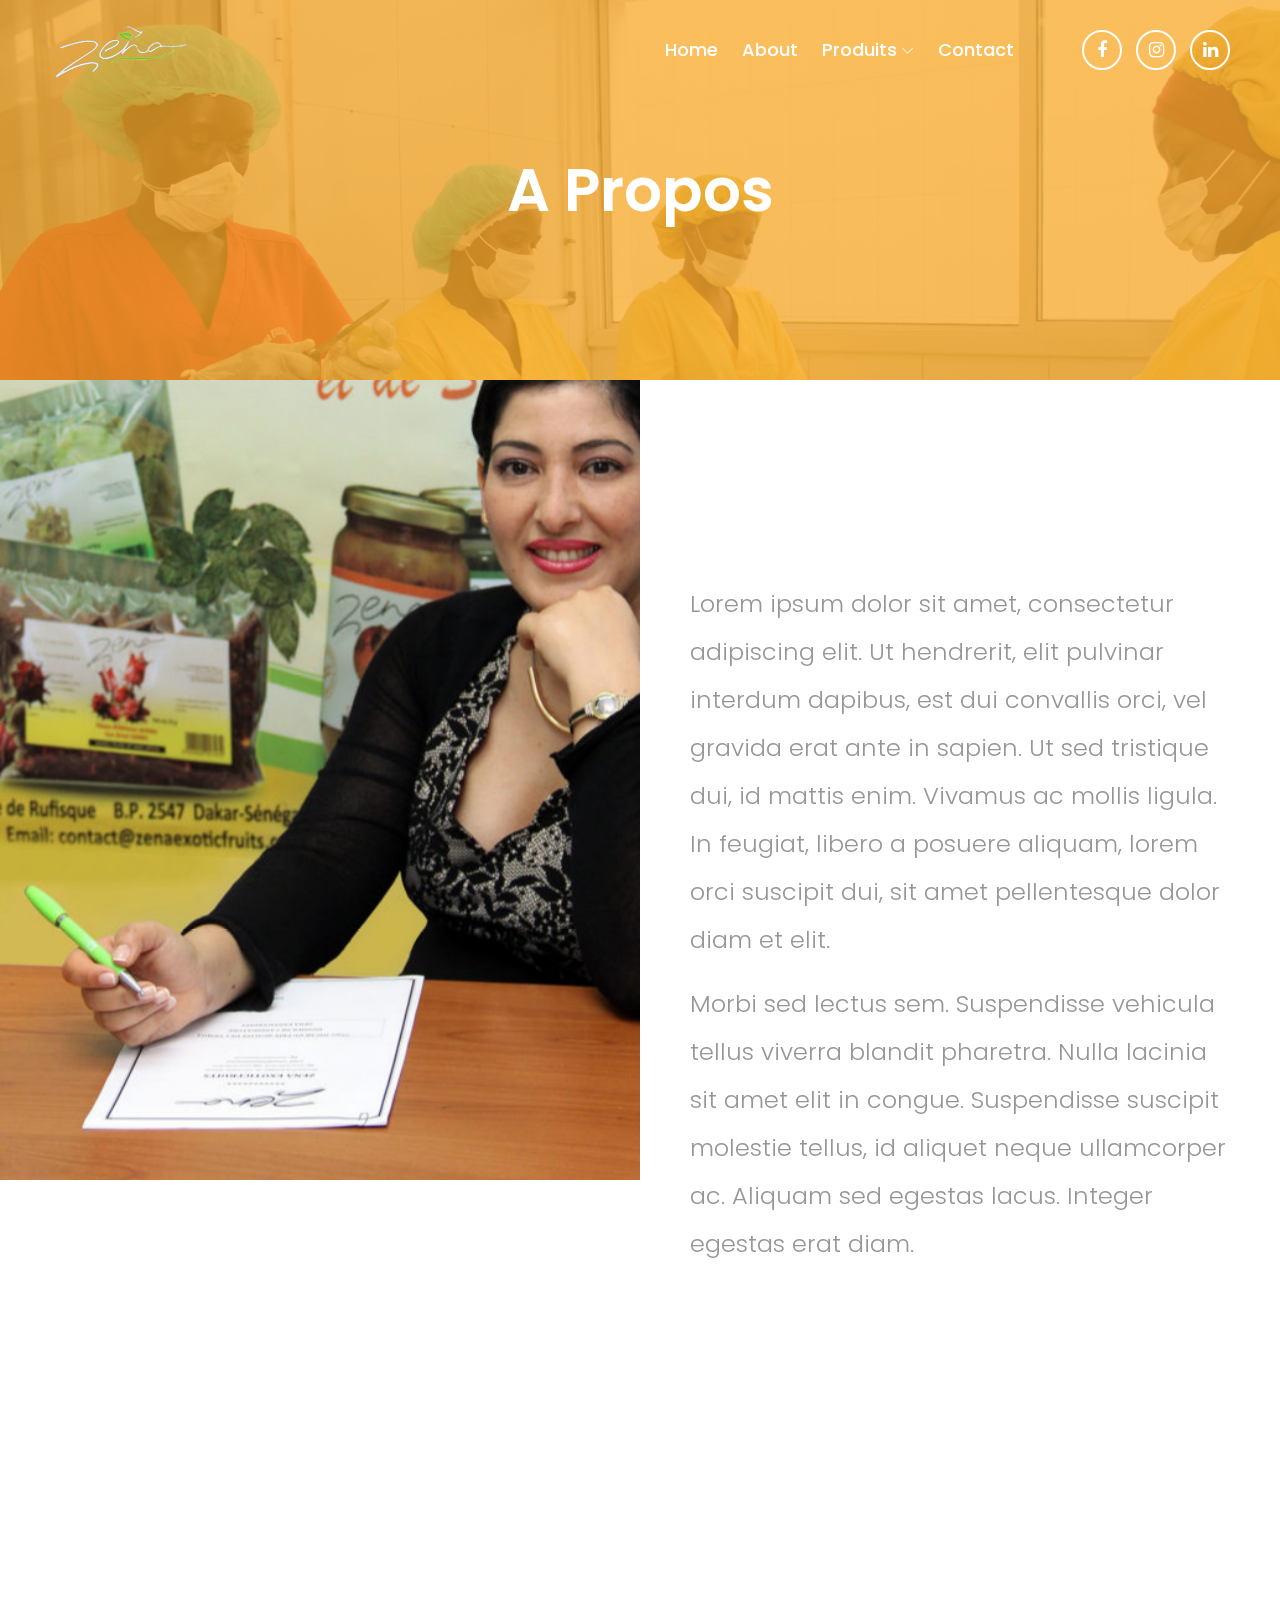
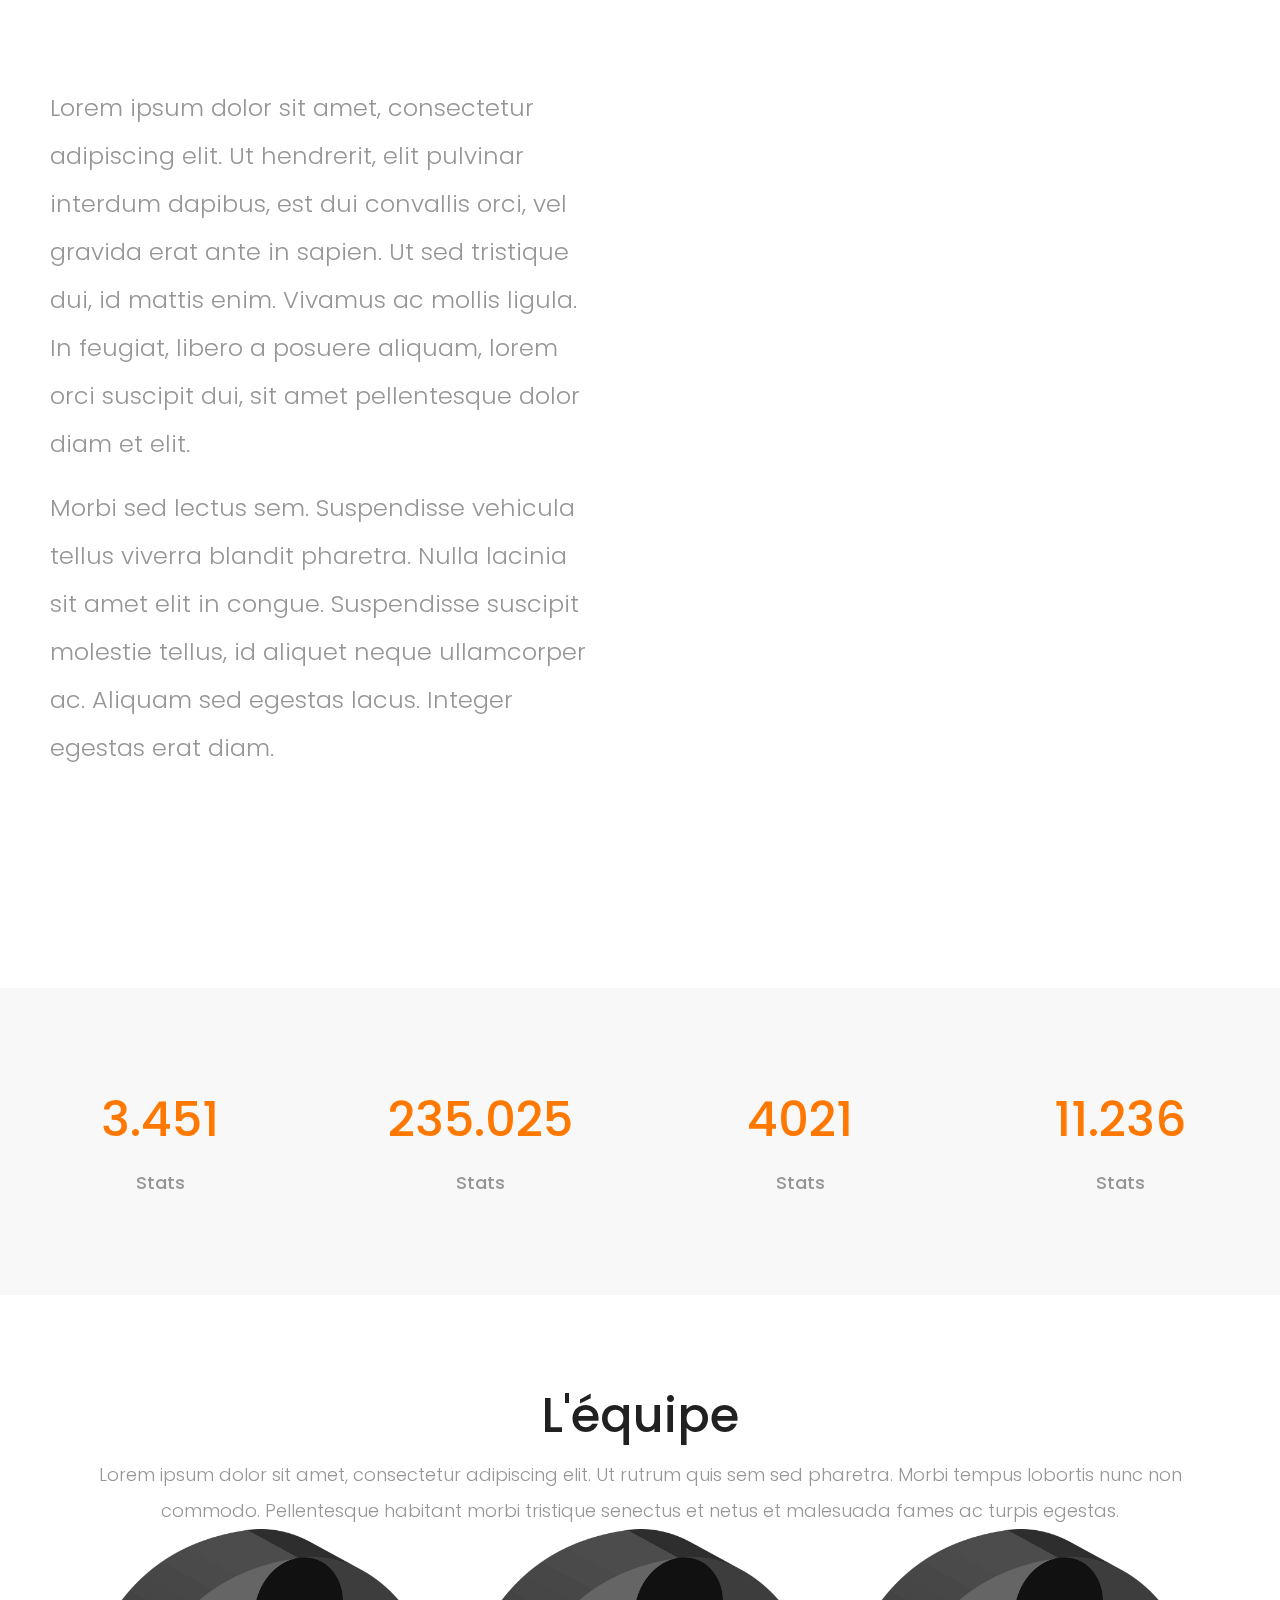
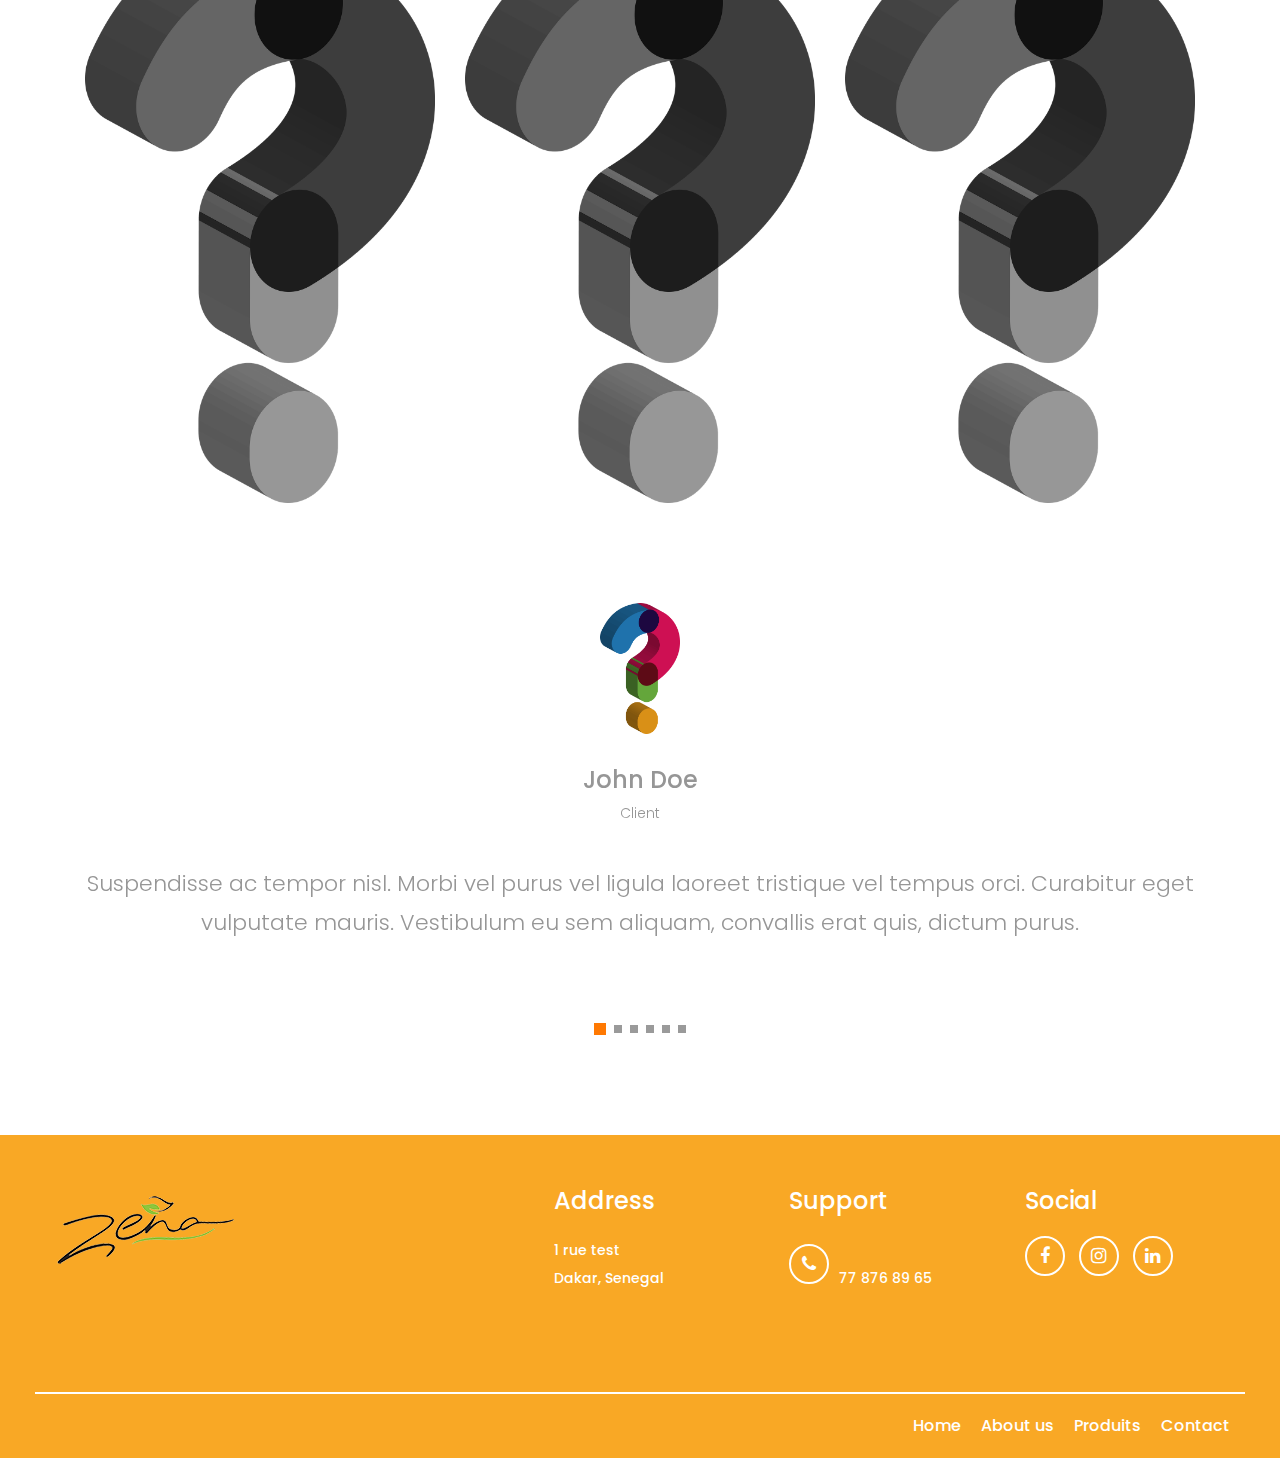
==== commit bf065215: "site finaliser, reste retouche acceuil sur les margin de texte et titre" ====
--- a/ZenaExotic/about.html
+++ b/ZenaExotic/about.html
@@ -60,7 +60,6 @@
                                 <ul>
                                     <li><a href="index.html">Home</a></li>
                                     <li><a href="about.html">About</a></li>
-                                    <li><a href="services.html">Services</a></li>
                                     <li cn-dropdown-item has-down>
                                         <a href="portfolio.html">Produits</a>
                                         <ul class="dropdown">
@@ -391,8 +390,7 @@
                             <ul>
                                 <li><a href="#">Home</a></li>
                                 <li><a href="#">About us</a></li>
-                                <li><a href="#">Services</a></li>
-                                <li><a href="#">Portfolio</a></li>
+                                <li><a href="#">Produits</a></li>
                                 <li><a href="#">Contact</a></li>
                             </ul>
                         </nav>
--- a/ZenaExotic/style.css
+++ b/ZenaExotic/style.css
@@ -127,11 +127,11 @@
 
 /* :: 3.3.0 Section Padding */
 .section-padding-100 {
-  padding-top: 100px;
-  padding-bottom: 100px; }
+  padding-top: 50px;
+  padding-bottom: 50px; }
 
 .section-padding-100-0 {
-  padding-top: 100px;
+  padding-top: 50px;
   padding-bottom: 0; }
 
 .section-padding-0-100 {
@@ -254,11 +254,12 @@
 .section-heading {
   position: relative;
   z-index: 1;
-  margin-bottom: 70px; }
+  margin-bottom: 0px; }
   .section-heading h2 {
     font-size: 48px;
     color: #212121;
     font-weight: 700;
+    margin-top: 40px;
     margin-bottom: 10px;
     font-weight: 500; }
     @media only screen and (min-width: 992px) and (max-width: 1199px) {
@@ -452,6 +453,8 @@
         color: #ffffff; }
         .header-area .pixel-main-menu .classy-navbar .classynav ul li a:hover, .header-area .pixel-main-menu .classy-navbar .classynav ul li a:focus {
           color: #66bb6a; }
+          .header-area .pixel-main-menu .classy-navbar .classynav ul li a::after a:hover, .header-area .pixel-main-menu .classy-navbar .classynav ul li a:focus {
+          color: #66bb6a; }
         @media only screen and (min-width: 992px) and (max-width: 1199px) {
           .header-area .pixel-main-menu .classy-navbar .classynav ul li a {
             font-size: 16px;
@@ -477,6 +480,8 @@
       .header-area .pixel-main-menu .classy-navbar .classynav ul li.megamenu-item > a::after,
       .header-area .pixel-main-menu .classy-navbar .classynav ul li.has-down > a::after {
         color: #ffffff; }
+        .header-area .pixel-main-menu .classy-navbar .classynav ul li.has-down > a:hover::after {
+        color: #66bb6a; }
         @media only screen and (min-width: 768px) and (max-width: 991px) {
           .header-area .pixel-main-menu .classy-navbar .classynav ul li.megamenu-item > a::after,
           .header-area .pixel-main-menu .classy-navbar .classynav ul li.has-down > a::after {
@@ -792,7 +797,7 @@
     bottom: 0;
     left: 0;
     right: 0;
-    background-color: rgba(102, 187, 106, 0.35);
+    background-color: rgba(249, 168, 37, 0.35);
     opacity: 0;
     visibility: hidden;
     -webkit-transition-duration: 500ms;
@@ -1519,7 +1524,7 @@
     height: 32px;
     border-radius: 50%;
     border: 2px solid #969696;
-    color: #688bfe;
+    color: #66bb6a;
     text-align: center;
     line-height: 28px;
     margin-right: 20px; }
